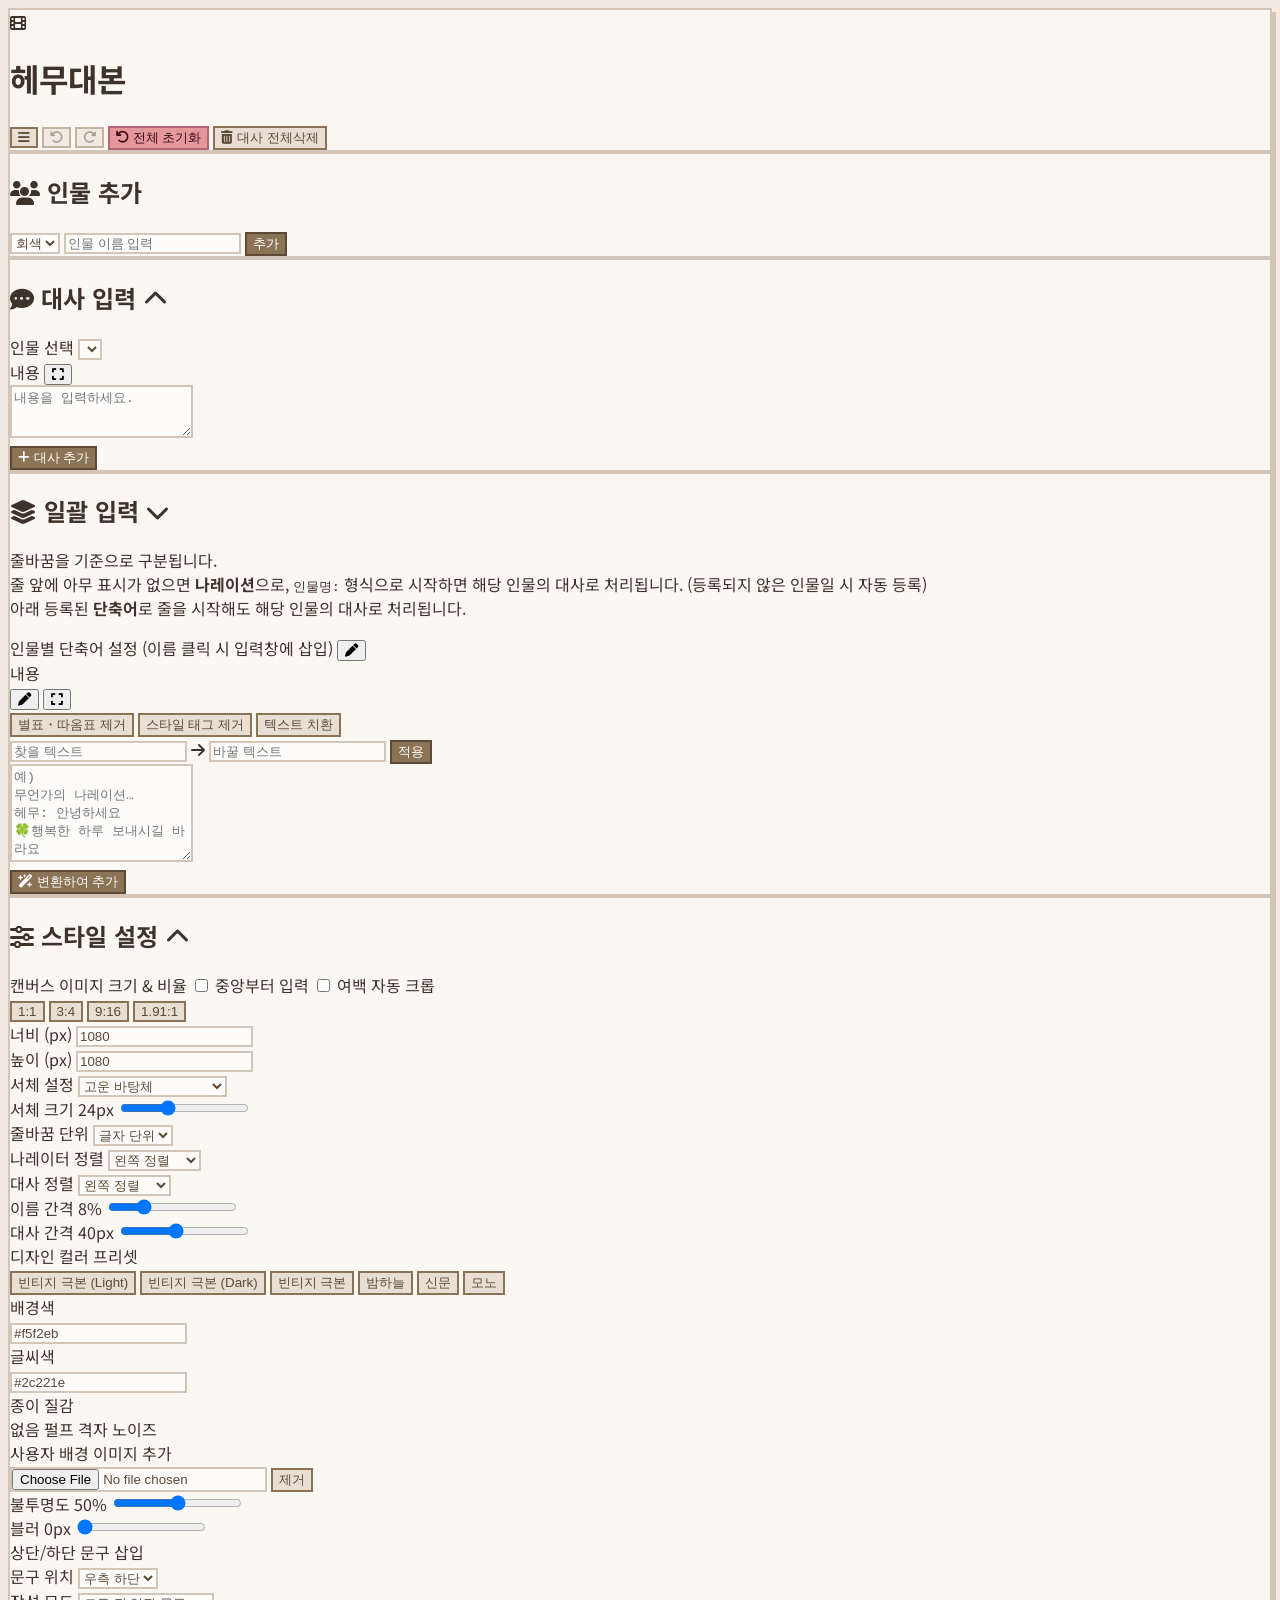
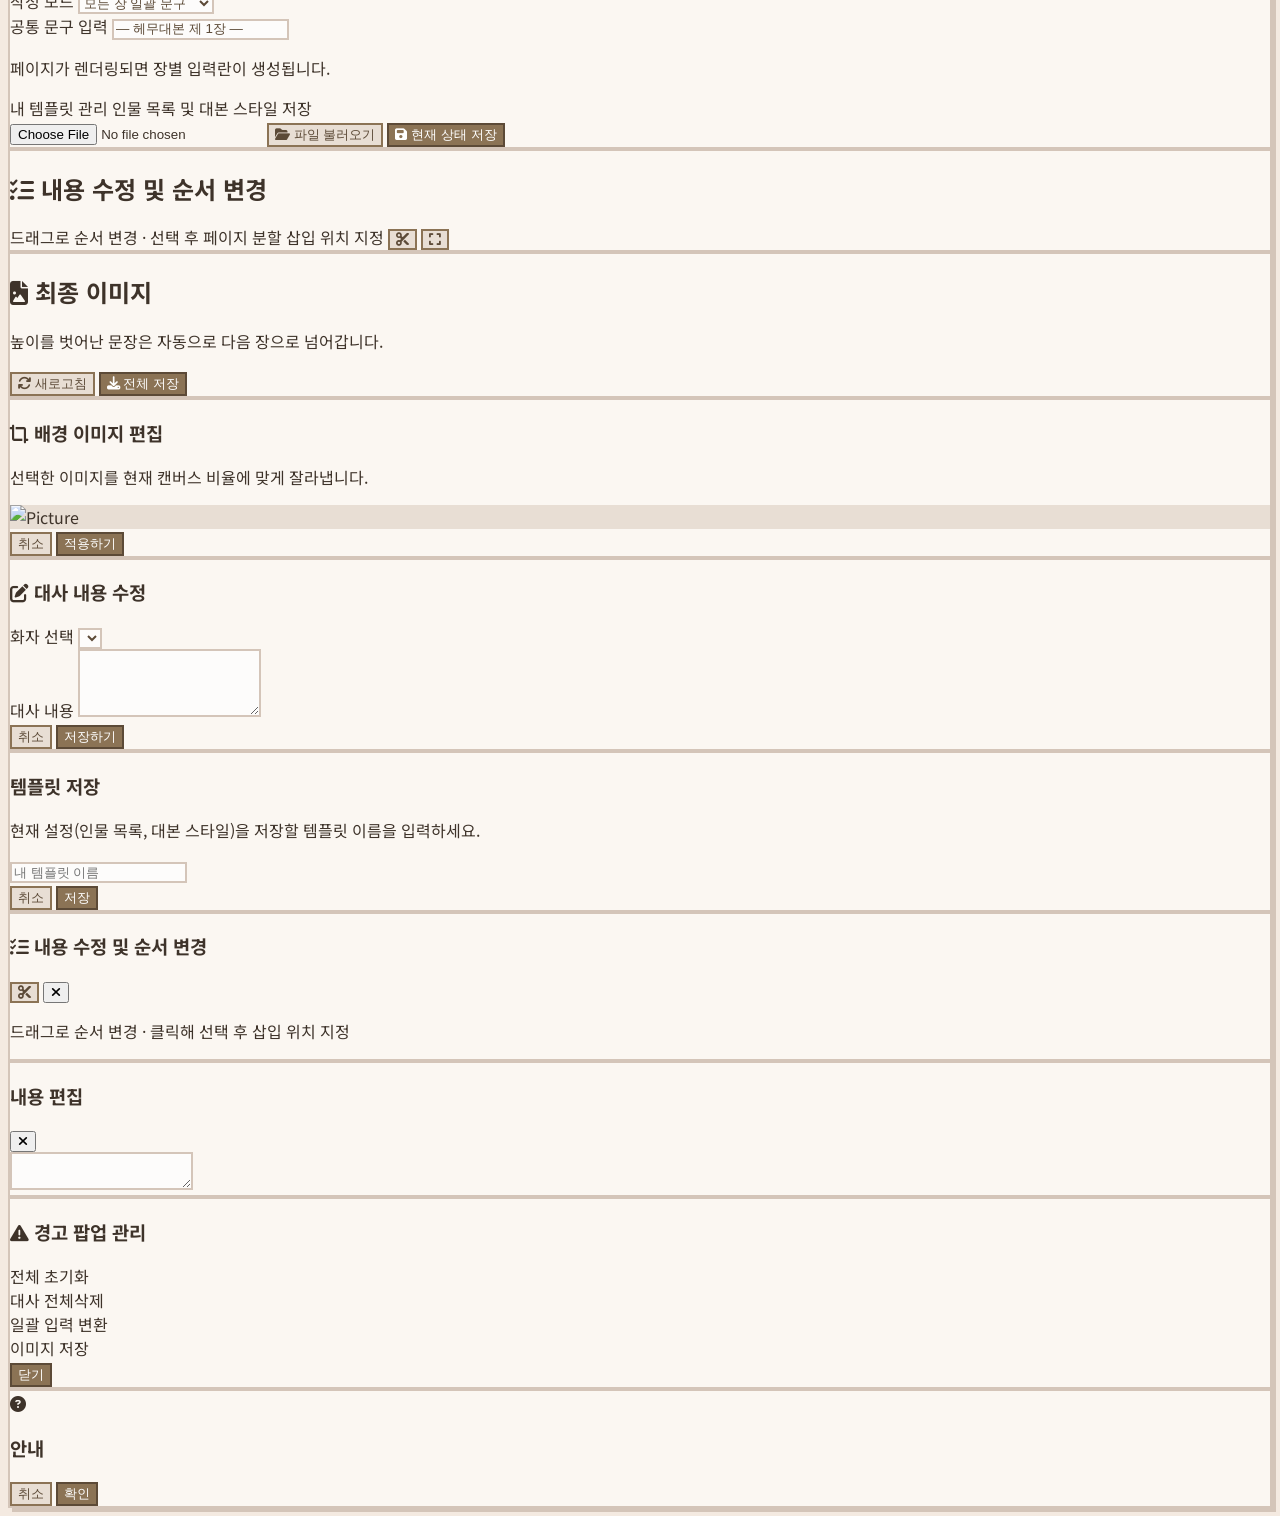
==== index.html @ 77324fba "Update index.html" ====
<!DOCTYPE html>
<html lang="ko">
<head>
  <meta charset="UTF-8">
  <meta name="viewport" content="width=device-width, initial-scale=1.0">
  <title>헤무대본</title>
  <!-- Tailwind CSS -->
  <script src="https://cdn.tailwindcss.com"></script>
  <!-- FontAwesome for Icons -->
  <link rel="stylesheet" href="https://cdnjs.cloudflare.com/ajax/libs/font-awesome/6.4.0/css/all.min.css">
  <!-- Google Fonts & Custom Fonts -->
  <link rel="preconnect" href="https://fonts.googleapis.com">
  <link rel="preconnect" href="https://fonts.gstatic.com" crossorigin>
  <link href="https://fonts.googleapis.com/css2?family=Gowun+Batang:wght@400;700&family=Noto+Sans+KR:wght@300;400;500;700&family=Nanum+Myeongjo:wght@400;700;800&display=swap" rel="stylesheet">
  <!-- Pickr CSS -->
  <link rel="stylesheet" href="https://cdn.jsdelivr.net/npm/@simonwep/pickr/dist/themes/classic.min.css"/>
  <!-- Cropper.js CSS -->
  <link rel="stylesheet" href="https://cdnjs.cloudflare.com/ajax/libs/cropperjs/1.5.13/cropper.min.css" />
  
  <link rel="stylesheet" href="style.css">
</head>
<body class="p-4 md:p-8 min-h-screen flex flex-col justify-between">

  <!-- Header -->
  <header class="max-w-7xl mx-auto w-full mb-6">
    <div class="retro-panel p-4 flex flex-col sm:flex-row justify-between items-center gap-4 rounded-lg">
      <div class="flex items-center gap-3">
        <i class="fa-solid fa-film text-3xl text-[#8b7355]"></i>
        <div>
          <h1 class="text-xl md:text-2xl font-bold tracking-tight font-serif text-[#5c4a37]">헤무대본</h1>
        </div>
      </div>
      <div class="flex gap-1.5 flex-wrap justify-end items-center">
        <!-- Warning Popups Management -->
        <button onclick="openWarningsModal()" class="retro-btn text-[11px] px-2 py-1 rounded font-semibold flex items-center gap-1" title="경고 팝업 관리">
          <i class="fa-solid fa-bars"></i>
        </button>

        <!-- Undo/Redo Buttons -->
        <button onclick="undo()" id="btn-undo" class="retro-btn text-[11px] px-2 py-1 rounded font-semibold flex items-center gap-1" title="실행 취소">
          <i class="fa-solid fa-rotate-left"></i>
        </button>
        <button onclick="redo()" id="btn-redo" class="retro-btn text-[11px] px-2 py-1 rounded font-semibold flex items-center gap-1 mr-1" title="다시 실행">
          <i class="fa-solid fa-rotate-right"></i>
        </button>

        <button onclick="confirmReset()" class="retro-btn text-[11px] px-2 py-1 rounded font-semibold retro-btn-danger flex items-center gap-1">
          <i class="fa-solid fa-arrow-rotate-left"></i> 전체 초기화
        </button>
        <button onclick="confirmClearAll()" class="retro-btn text-[11px] px-2 py-1 rounded font-semibold bg-red-100 border-red-400 text-red-700 flex items-center gap-1">
          <i class="fa-solid fa-trash-can"></i> 대사 전체삭제
        </button>
      </div>
    </div>
  </header>

  <!-- Main Grid Area -->
  <main class="max-w-7xl mx-auto w-full grid grid-cols-1 lg:grid-cols-12 gap-6 flex-grow">
    
    <!-- Controls Sidebar (Left) -->
    <section class="lg:col-span-5 flex flex-col gap-6">
      
      <!-- Character List Management -->
      <div class="retro-panel p-5 rounded-lg flex flex-col gap-3">
        <div class="flex justify-between items-center border-b border-[#e8ded4] pb-2">
          <h2 class="font-bold text-base flex items-center gap-2"><i class="fa-solid fa-users text-[#8b7355]"></i> 인물 추가</h2>
        </div>
        
        <div class="flex gap-2">
          <select id="new-char-color" class="retro-input px-2 py-2 text-xs rounded w-24">
            <option value="빨강">빨강</option>
            <option value="주황">주황</option>
            <option value="노랑">노랑</option>
            <option value="초록">초록</option>
            <option value="하늘">하늘</option>
            <option value="파랑">파랑</option>
            <option value="보라">보라</option>
            <option value="분홍">분홍</option>
            <option value="하양">하양</option>
            <option value="회색" selected>회색</option>
            <option value="검정">검정</option>
          </select>
          <input type="text" id="new-char-name" placeholder="인물 이름 입력" class="retro-input px-3 py-2 text-sm rounded w-full">
          <button onclick="addCharacter()" class="retro-btn px-4 py-2 text-sm rounded font-semibold retro-btn-accent whitespace-nowrap">추가</button>
        </div>

        <div class="flex flex-wrap gap-2 max-h-32 overflow-y-auto p-1" id="character-tags-container">
          <!-- Dynamically filled -->
        </div>
      </div>

      <!-- Add Dialog Input (Toggleable) -->
      <div class="retro-panel p-5 rounded-lg flex flex-col gap-2">

        <h2 class="font-bold text-base flex justify-between items-center w-full cursor-pointer select-none" onclick="toggleDialogInputPanel()">
          <span class="flex items-center gap-2"><i class="fa-solid fa-comment-dots text-[#8b7355]"></i> 대사 입력</span>
          <i id="dialog-input-panel-icon" class="fa-solid fa-chevron-down text-gray-500 text-sm transition-transform panel-open"></i>
        </h2>

        <!-- Accordion Content -->
        <div id="dialog-input-panel-content" class="flex flex-col gap-3 mt-1 pt-2 border-t border-[#e8ded4]">
          <div>
            <label class="block text-xs font-semibold text-gray-600 mb-1">인물 선택</label>
            <select id="char-select" class="retro-input px-3 py-2 text-sm rounded w-full">
              <!-- Dynamic character options -->
            </select>
          </div>

          <div>
            <div class="flex items-center justify-between mb-1">
              <label class="block text-xs font-semibold text-gray-600">내용</label>
              <button type="button" onclick="openExpandTextarea('dialog-text','대사 내용 편집')" class="text-gray-400 hover:text-[#8b7355] transition-colors px-1" title="크게 보기">
                <i class="fa-solid fa-expand"></i>
              </button>
            </div>
            <textarea id="dialog-text" rows="3" placeholder="내용을 입력하세요." class="retro-input px-3 py-2 text-sm rounded w-full resize-none"></textarea>
          </div>

          <button onclick="addDialog()" class="retro-btn px-4 py-2 text-sm rounded font-bold retro-btn-accent flex items-center justify-center gap-2">
            <i class="fa-solid fa-plus"></i> 대사 추가
          </button>
        </div>
      </div>

      <!-- Batch Dialog Input (Toggleable) -->
      <div class="retro-panel p-5 rounded-lg flex flex-col gap-2">

        <h2 class="font-bold text-base flex justify-between items-center w-full cursor-pointer select-none" onclick="toggleBatchPanel()">
          <span class="flex items-center gap-2"><i class="fa-solid fa-layer-group text-[#8b7355]"></i> 일괄 입력</span>
          <i id="batch-panel-icon" class="fa-solid fa-chevron-down text-gray-500 text-sm transition-transform"></i>
        </h2>

        <!-- Accordion Content -->
        <div id="batch-panel-content" class="hidden flex-col gap-3 mt-1 pt-2 border-t border-[#e8ded4]">
          <p class="text-[11px] text-gray-500 leading-relaxed">
            줄바꿈을 기준으로 구분됩니다.<br>줄 앞에 아무 표시가 없으면 <b>나레이션</b>으로, <code class="bg-[#e8ded4] px-1 rounded">인물명:</code> 형식으로 시작하면 해당 인물의 대사로 처리됩니다. (등록되지 않은 인물일 시 자동 등록)<br>아래 등록된 <b>단축어</b>로 줄을 시작해도 해당 인물의 대사로 처리됩니다.
          </p>

          <!-- Shortcut Management -->
          <div id="shortcut-section-wrapper">
            <div class="flex items-center justify-between gap-2 mb-1">
              <label class="block text-xs font-semibold text-gray-600">인물별 단축어 설정 <span class="font-normal text-gray-400">(이름 클릭 시 입력창에 삽입)</span></label>
              <button type="button" onclick="toggleBatchEditTools()" id="shortcut-section-pen-btn" class="hidden text-gray-400 hover:text-[#8b7355] transition-colors px-1 shrink-0" title="텍스트 정리 도구">
                <i class="fa-solid fa-pen"></i>
              </button>
            </div>
            <div id="shortcut-list-container" class="flex flex-col gap-1.5 max-h-32 overflow-y-auto p-1.5 bg-[#fdfcfb] border border-[#d4c5b9] rounded">
              <!-- Dynamically filled -->
            </div>
          </div>

          <div>
            <div class="flex items-center justify-between mb-1">
              <label class="block text-xs font-semibold text-gray-600">내용</label>
              <div class="flex items-center gap-1">
                <button type="button" onclick="toggleBatchEditTools()" id="batch-edit-tools-toggle" class="text-gray-400 hover:text-[#8b7355] transition-colors px-1" title="텍스트 정리 도구">
                  <i class="fa-solid fa-pen"></i>
                </button>
                <button type="button" onclick="openExpandTextarea('batch-input-text','일괄 입력 내용 편집')" class="text-gray-400 hover:text-[#8b7355] transition-colors px-1" title="크게 보기">
                  <i class="fa-solid fa-expand"></i>
                </button>
              </div>
            </div>

            <div id="batch-edit-tools" class="hidden flex-col gap-1.5 mb-2 p-2 bg-[#fdfcfb] border border-[#d4c5b9] rounded">
              <div class="flex flex-wrap gap-1.5">
                <button type="button" onclick="batchStripMarkers()" class="retro-btn text-[10px] px-2 py-1 rounded">별표・따옴표 제거</button>
                <button type="button" onclick="batchStripHtmlTags()" class="retro-btn text-[10px] px-2 py-1 rounded">스타일 태그 제거</button>
                <button type="button" onclick="toggleBatchReplaceFields()" class="retro-btn text-[10px] px-2 py-1 rounded">텍스트 치환</button>
              </div>
              <div id="batch-replace-fields" class="hidden flex-wrap gap-1.5 items-center">
                <input type="text" id="batch-replace-find" placeholder="찾을 텍스트" class="retro-input px-2 py-1 text-[11px] rounded flex-1 min-w-[80px]">
                <i class="fa-solid fa-arrow-right text-gray-400 text-[10px]"></i>
                <input type="text" id="batch-replace-with" placeholder="바꿀 텍스트" class="retro-input px-2 py-1 text-[11px] rounded flex-1 min-w-[80px]">
                <button type="button" onclick="applyBatchReplace()" class="retro-btn text-[10px] px-2 py-1 rounded retro-btn-accent">적용</button>
              </div>
            </div>

            <textarea id="batch-input-text" rows="6" placeholder="예)&#10;무언가의 나레이션…&#10;헤무: 안녕하세요&#10;🍀행복한 하루 보내시길 바라요" class="retro-input px-3 py-2 text-sm rounded w-full resize-none"></textarea>
          </div>

          <button onclick="processBatchInput()" class="retro-btn px-4 py-2 text-sm rounded font-bold retro-btn-accent flex items-center justify-center gap-2">
            <i class="fa-solid fa-wand-magic-sparkles"></i> 변환하여 추가
          </button>
        </div>
      </div>

      <!-- Text/Font Settings (Accordion) -->
      <div class="retro-panel p-5 rounded-lg flex flex-col gap-2">
        
        <h2 class="font-bold text-base flex justify-between items-center w-full cursor-pointer select-none" onclick="toggleStylePanel()">
          <span class="flex items-center gap-2"><i class="fa-solid fa-sliders text-[#8b7355]"></i> 스타일 설정</span>
          <i id="style-panel-icon" class="fa-solid fa-chevron-down text-gray-500 text-sm transition-transform panel-open"></i>
        </h2>
        
        <!-- Accordion Content -->
        <div id="style-panel-content" class="flex flex-col gap-4 mt-1 pt-2 border-t border-[#e8ded4]">
          <!-- Canvas Dimensions & Ratio Presets -->
          <div>
            <label class="block text-xs font-semibold text-gray-600 mb-1.5 flex justify-between items-center flex-wrap gap-y-1.5">
              <span>캔버스 이미지 크기 & 비율</span>
              <span class="flex items-center gap-3">
                <label class="flex items-center gap-1 cursor-pointer" title="여백 자동 크롭과 함께 사용할 수 없어요">
                  <input type="checkbox" id="center-mode-toggle" onchange="handleCenterModeToggle()" class="accent-[#8b7355]">
                  <span class="text-[10px] font-bold text-[#8b7355]">중앙부터 입력</span>
                </label>
                <label class="flex items-center gap-1 cursor-pointer" title="중앙부터 입력과 함께 사용할 수 없어요">
                  <input type="checkbox" id="auto-crop-toggle" onchange="handleAutoCropToggle()" class="accent-[#8b7355]">
                  <span class="text-[10px] font-bold text-[#8b7355]">여백 자동 크롭</span>
                </label>
              </span>
            </label>
            <div class="grid grid-cols-4 gap-1.5 mb-2">
              <button onclick="setPresetRatio(1080, 1080)" class="retro-btn text-[10px] py-1 rounded">1:1</button>
              <button onclick="setPresetRatio(1080, 1440)" class="retro-btn text-[10px] py-1 rounded">3:4</button>
              <button onclick="setPresetRatio(1080, 1920)" class="retro-btn text-[10px] py-1 rounded">9:16</button>
              <button onclick="setPresetRatio(1200, 630)" class="retro-btn text-[10px] py-1 rounded">1.91:1</button>
            </div>
            <div class="grid grid-cols-2 gap-2">
              <div>
                <span class="text-[10px] text-gray-500">너비 (px)</span>
                <input type="number" id="canvas-width" value="1080" step="10" oninput="updateConfigState(); renderCanvas();" onchange="commitHistory();" class="retro-input px-2 py-1 text-xs rounded w-full">
              </div>
              <div>
                <span class="text-[10px] text-gray-500">높이 (px)</span>
                <input type="number" id="canvas-height" value="1080" step="10" oninput="updateConfigState(); renderCanvas();" onchange="commitHistory();" class="retro-input px-2 py-1 text-xs rounded w-full">
              </div>
            </div>
          </div>

          <!-- Fonts & Text Styles -->
          <div class="grid grid-cols-2 gap-3 border-t border-[#e8ded4] pt-3">
            <div>
              <label class="block text-xs font-semibold text-gray-600 mb-1">서체 설정</label>
              <select id="font-family" onchange="updateConfigState(); commitHistory(); renderCanvas();" class="retro-input px-2 py-1.5 text-xs rounded w-full">
                <option value="'Gowun Batang', serif">고운 바탕체</option>
                <option value="'Nanum Myeongjo', serif">나눔 명조체</option>
                <option value="'Noto Sans KR', sans-serif">고딕 본문체</option>
                <option value="'ChosunIlboMyungjo', serif">조선일보 명조</option>
                <option value="'MaruBuri', serif">마루 부리</option>
                <option value="'Paperozi', sans-serif">페이퍼로지</option>
                <option value="'Pretendard', sans-serif">프리텐다드</option>
                <option value="'Cafe24Surround', sans-serif">카페24 써라운드체</option>
                <option value="'NanumGothic', sans-serif">나눔고딕</option>
                <option value="'AliceDigitalLearning', sans-serif">엘리스 디지털 배움체</option>
              </select>
            </div>
            <div>
              <label class="block text-xs font-semibold text-gray-600 mb-1 flex justify-between"><span>서체 크기</span> <span id="font-size-val">24px</span></label>
              <input type="range" id="font-size" min="14" max="42" value="24" oninput="document.getElementById('font-size-val').innerText = this.value + 'px'; updateConfigState(); renderCanvas();" onchange="commitHistory();" class="w-full accent-[#8b7355] mt-1">
            </div>
          </div>

          <!-- Wrap Mode & Text Alignment -->
          <div class="grid grid-cols-2 gap-3">
            <div>
              <label class="block text-xs font-semibold text-gray-600 mb-1">줄바꿈 단위</label>
              <select id="wrap-mode" onchange="updateConfigState(); commitHistory(); renderCanvas();" class="retro-input px-2 py-1.5 text-xs rounded w-full">
                <option value="char">글자 단위</option>
                <option value="word">단어 단위</option>
              </select>
            </div>
            <div></div>
          </div>
          <div class="grid grid-cols-2 gap-3">
            <div>
              <label class="block text-xs font-semibold text-gray-600 mb-1">나레이터 정렬</label>
              <select id="narrator-align" onchange="updateConfigState(); commitHistory(); renderCanvas();" class="retro-input px-2 py-1.5 text-xs rounded w-full">
                <option value="left">왼쪽 정렬</option>
                <option value="center">가운데 정렬</option>
                <option value="right">오른쪽 정렬</option>
                <option value="justify">양끝 정렬</option>
              </select>
            </div>
            <div>
              <label class="block text-xs font-semibold text-gray-600 mb-1">대사 정렬</label>
              <select id="character-align" onchange="updateConfigState(); commitHistory(); renderCanvas();" class="retro-input px-2 py-1.5 text-xs rounded w-full">
                <option value="left">왼쪽 정렬</option>
                <option value="center">가운데 정렬</option>
                <option value="right">오른쪽 정렬</option>
                <option value="justify">양끝 정렬</option>
              </select>
            </div>
          </div>

          <!-- Alignment / Spacers -->
          <div class="grid grid-cols-2 gap-3">
            <div>
              <label class="block text-xs font-semibold text-gray-600 mb-1 flex justify-between"><span>이름 간격</span> <span id="name-width-val">8%</span></label>
              <input type="range" id="name-width-ratio" min="4" max="20" value="8" oninput="document.getElementById('name-width-val').innerText = this.value + '%'; updateConfigState(); renderCanvas();" onchange="commitHistory();" class="w-full accent-[#8b7355] mt-1">
            </div>
            <div>
              <label class="block text-xs font-semibold text-gray-600 mb-1 flex justify-between"><span>대사 간격</span> <span id="line-spacing-val">40px</span></label>
              <input type="range" id="line-spacing" min="10" max="80" value="40" oninput="document.getElementById('line-spacing-val').innerText = this.value + 'px'; updateConfigState(); renderCanvas();" onchange="commitHistory();" class="w-full accent-[#8b7355] mt-1">
            </div>
          </div>

          <!-- Pickr Colors & Preset Templates -->
          <div class="border-t border-[#e8ded4] pt-3">
            <label class="block text-xs font-semibold text-gray-600 mb-1">디자인 컬러 프리셋</label>
            <div class="grid grid-cols-3 gap-1.5 mb-3">
              <button onclick="applyColorTemplate('#f5f2eb', '#2c221e')" class="retro-btn text-[10px] py-1 rounded">빈티지 극본 (Light)</button>
              <button onclick="applyColorTemplate('#2b2622', '#e9dfd3')" class="retro-btn text-[10px] py-1 rounded">빈티지 극본 (Dark)</button>
              <button onclick="applyColorTemplate('#eae2d5', '#5a463c')" class="retro-btn text-[10px] py-1 rounded">빈티지 극본</button>
              <button onclick="applyColorTemplate('#1a202c', '#e2e8f0')" class="retro-btn text-[10px] py-1 rounded">밤하늘</button>
              <button onclick="applyColorTemplate('#e0e0e0', '#333333')" class="retro-btn text-[10px] py-1 rounded">신문</button>
              <button onclick="applyColorTemplate('#ffffff', '#111111')" class="retro-btn text-[10px] py-1 rounded">모노</button>
            </div>
            
            <div class="grid grid-cols-2 gap-3 bg-[#fdfcfb] p-3 rounded border border-[#d4c5b9]">
              <div>
                <label class="block text-[10px] text-gray-500 mb-1">배경색</label>
                <div class="flex items-center gap-2">
                  <div id="bg-pickr"></div>
                  <input type="text" id="bg-color-text" value="#f5f2eb" placeholder="#Hex" oninput="syncColorInput('bg', this.value)" class="retro-input w-20 text-xs px-1 py-1 rounded text-center uppercase">
                </div>
              </div>
              <div>
                <label class="block text-[10px] text-gray-500 mb-1">글씨색</label>
                <div class="flex items-center gap-2">
                  <div id="fg-pickr"></div>
                  <input type="text" id="fg-color-text" value="#2c221e" placeholder="#Hex" oninput="syncColorInput('fg', this.value)" class="retro-input w-20 text-xs px-1 py-1 rounded text-center uppercase">
                </div>
              </div>
            </div>
          </div>

          <!-- Paper Texture Options -->
          <div>
            <label class="block text-xs font-semibold text-gray-600 mb-2">종이 질감</label>
            <div class="grid grid-cols-4 gap-1.5 text-center">
              <label class="cursor-pointer border-2 rounded p-1.5 flex flex-col items-center gap-1 bg-white hover:bg-gray-50" id="tex-lbl-none">
                <input type="radio" name="paper-texture" value="none" checked onchange="updateConfigState(); commitHistory(); renderCanvas();" class="sr-only">
                <span class="text-xs">없음</span>
              </label>
              <label class="cursor-pointer border-2 rounded p-1.5 flex flex-col items-center gap-1 bg-white hover:bg-gray-50" id="tex-lbl-pulp">
                <input type="radio" name="paper-texture" value="pulp" onchange="updateConfigState(); commitHistory(); renderCanvas();" class="sr-only">
                <span class="text-xs">펄프</span>
              </label>
              <label class="cursor-pointer border-2 rounded p-1.5 flex flex-col items-center gap-1 bg-white hover:bg-gray-50" id="tex-lbl-grid">
                <input type="radio" name="paper-texture" value="grid" onchange="updateConfigState(); commitHistory(); renderCanvas();" class="sr-only">
                <span class="text-xs">격자</span>
              </label>
              <label class="cursor-pointer border-2 rounded p-1.5 flex flex-col items-center gap-1 bg-white hover:bg-gray-50" id="tex-lbl-noise">
                <input type="radio" name="paper-texture" value="noise" onchange="updateConfigState(); commitHistory(); renderCanvas();" class="sr-only">
                <span class="text-xs">노이즈</span>
              </label>
            </div>
          </div>

          <!-- Custom Background Image Options -->
          <div class="border-t border-[#e8ded4] pt-3">
            <label class="block text-xs font-bold text-gray-600 mb-1">사용자 배경 이미지 추가</label>
            <div class="flex flex-col gap-2">
              <div class="flex gap-2 items-center">
                <input type="file" id="bg-image-upload" accept="image/*" onchange="handleImageUpload(event)" class="retro-input px-2 py-1 text-[11px] rounded w-full">
                <button onclick="clearBgImage()" class="retro-btn px-2 py-1 text-[11px] rounded text-red-600 whitespace-nowrap hidden" id="btn-clear-bg">제거</button>
              </div>
              <div>
                <label class="block text-[10px] text-gray-500 mb-1 flex justify-between"><span>불투명도</span> <span id="bg-opacity-val">50%</span></label>
                <input type="range" id="bg-opacity" min="0" max="100" value="50" oninput="document.getElementById('bg-opacity-val').innerText = this.value + '%'; updateConfigState(); renderCanvas();" onchange="commitHistory();" class="w-full accent-[#8b7355]">
              </div>
              <div>
                <label class="block text-[10px] text-gray-500 mb-1 flex justify-between"><span>블러</span> <span id="bg-blur-val">0px</span></label>
                <input type="range" id="bg-blur" min="0" max="100" value="0" oninput="document.getElementById('bg-blur-val').innerText = this.value + 'px'; updateConfigState(); renderCanvas();" onchange="commitHistory();" class="w-full accent-[#8b7355]">
              </div>
            </div>
          </div>

          <!-- Page Text Options -->
          <div class="border-t border-[#e8ded4] pt-3">
            <div class="flex justify-between items-center mb-2">
              <label class="text-xs font-bold text-gray-600">상단/하단 문구 삽입</label>
              <label class="relative inline-flex items-center cursor-pointer">
                <input type="checkbox" id="page-footer-toggle" onchange="updateConfigState(); commitHistory(); renderCanvas();" class="sr-only peer">
                <div class="w-9 h-5 bg-gray-300 peer-focus:outline-none rounded-full peer peer-checked:after:translate-x-full peer-checked:after:border-white after:content-[''] after:absolute after:top-[2px] after:left-[2px] after:bg-white after:border-gray-300 after:border after:rounded-full after:h-4 after:w-4 after:transition-all peer-checked:bg-[#8b7355]"></div>
              </label>
            </div>

            <div id="footer-details-area" class="flex flex-col gap-2">
              <div class="grid grid-cols-2 gap-2">
                <div>
                  <span class="text-[10px] text-gray-500">문구 위치</span>
                  <select id="footer-position" onchange="updateConfigState(); commitHistory(); renderCanvas();" class="retro-input px-2 py-1 text-xs rounded w-full">
                    <option value="bottom-left">좌측 하단</option>
                    <option value="bottom-center">중앙 하단</option>
                    <option value="bottom-right" selected>우측 하단</option>
                    <option value="top-left">좌측 상단</option>
                    <option value="top-center">중앙 상단</option>
                    <option value="top-right">우측 상단</option>
                  </select>
                </div>
                <div>
                  <span class="text-[10px] text-gray-500">작성 모드</span>
                  <select id="footer-mode" onchange="toggleFooterMode(); updateConfigState(); commitHistory(); renderCanvas();" class="retro-input px-2 py-1 text-xs rounded w-full">
                    <option value="unified">모든 장 일괄 문구</option>
                    <option value="split">페이지별 직접 문구</option>
                  </select>
                </div>
              </div>

              <div id="footer-unified-input-wrapper">
                <span class="text-[10px] text-gray-500">공통 문구 입력</span>
                <input type="text" id="footer-unified-text" value="— 헤무대본 제 1장 —" oninput="updateConfigState(); renderCanvas(true);" onchange="commitHistory();" class="retro-input px-2 py-1 text-xs rounded w-full">
              </div>

              <div id="footer-split-input-wrapper" class="hidden flex-col gap-2 p-2 bg-[#fdfcfb] border border-[#d4c5b9] rounded max-h-40 overflow-y-auto">
                <p class="text-[10px] text-gray-400 text-center">페이지가 렌더링되면 장별 입력란이 생성됩니다.</p>
              </div>
            </div>
          </div>

          <!-- Custom User Templates -->
          <div class="border-t border-[#e8ded4] pt-3 mt-1">
            <div class="flex justify-between items-center mb-2 flex-wrap gap-y-2">
              <div>
                <label class="text-xs font-bold text-gray-600 block">내 템플릿 관리</label>
                <span class="text-[10px] text-gray-500">인물 목록 및 대본 스타일 저장</span>
              </div>
              <div class="flex gap-1.5">
                <input type="file" id="template-file-input" accept=".json,application/json" onchange="handleTemplateFileImport(event)" class="hidden">
                <button onclick="document.getElementById('template-file-input').click()" class="retro-btn text-xs font-bold px-3 py-1.5 rounded shadow-sm" title="파일에서 템플릿 불러오기">
                  <i class="fa-solid fa-folder-open mr-1"></i> 파일 불러오기
                </button>
                <button onclick="openTemplateModal()" class="retro-btn text-xs font-bold px-3 py-1.5 rounded retro-btn-accent shadow-sm">
                  <i class="fa-solid fa-floppy-disk mr-1"></i> 현재 상태 저장
                </button>
              </div>
            </div>
            <div id="user-templates-container" class="grid grid-cols-1 gap-2 max-h-40 overflow-y-auto bg-[#fdfcfb] p-2 border border-[#d4c5b9] rounded">
              <!-- Dynamically populated templates -->
            </div>
          </div>

        </div> <!-- End of Accordion Content -->
      </div>
    </section>

    <!-- Work Bench & Canvas Panel (Right) -->
    <section class="lg:col-span-7 flex flex-col gap-6">
      
      <!-- Dialogue List & Re-ordering/Editing -->
      <div class="retro-panel p-5 rounded-lg flex flex-col gap-3">
        <div class="flex justify-between items-center border-b border-[#e8ded4] pb-2 flex-wrap gap-y-1.5">
          <h2 class="font-bold text-base flex items-center gap-2">
            <i class="fa-solid fa-list-check text-[#8b7355]"></i> 내용 수정 및 순서 변경
          </h2>
          <div class="flex items-center gap-2">
            <span class="text-[10px] text-gray-500 hidden sm:inline">드래그로 순서 변경 · 선택 후 페이지 분할 삽입 위치 지정</span>
            <button onclick="addPageBreak()" class="retro-btn text-[10px] px-2 py-1 rounded flex items-center gap-1">
              <i class="fa-solid fa-scissors"></i>
            </button>
            <button onclick="openExpandListModal()" class="retro-btn text-[10px] px-2 py-1 rounded flex items-center gap-1" title="크게 보기">
              <i class="fa-solid fa-expand"></i>
            </button>
          </div>
        </div>

        <div class="max-h-64 overflow-y-auto border border-[#e8ded4] rounded p-2 bg-[#fdfcfb] flex flex-col gap-2" id="dialogue-list">
          <!-- Dynamically filled with dialogue blocks -->
        </div>
      </div>

      <!-- Realtime Multi-page Canvas Preview Area -->
      <div class="retro-panel p-5 rounded-lg flex flex-col gap-4">
        <div class="flex flex-col sm:flex-row justify-between items-start sm:items-center gap-2 border-b border-[#e8ded4] pb-2">
          <div>
            <h2 class="font-bold text-base flex items-center gap-2">
              <i class="fa-solid fa-file-image text-[#8b7355]"></i> 최종 이미지
            </h2>
            <p class="text-[11px] text-gray-500">높이를 벗어난 문장은 자동으로 다음 장으로 넘어갑니다.</p>
          </div>
          
          <div class="flex items-center gap-2 self-stretch sm:self-auto">
            <button onclick="renderCanvas();" class="retro-btn text-xs px-2.5 py-1.5 rounded bg-amber-50">
              <i class="fa-solid fa-arrows-rotate"></i> 새로고침
            </button>
            <button onclick="downloadAllPages()" class="retro-btn text-xs px-4 py-1.5 rounded font-bold retro-btn-accent flex-grow sm:flex-grow-0 flex items-center justify-center gap-1 shadow-sm">
              <i class="fa-solid fa-download"></i> 전체 저장
            </button>
          </div>
        </div>

        <!-- Canvas Container -->
        <div class="flex flex-col items-center gap-4 bg-[#e8ded4] p-4 rounded border-2 border-[#d4c5b9] max-h-[700px] overflow-y-auto" id="canvas-preview-container">
          <!-- Rendered canvas elements will go here -->
        </div>
      </div>

    </section>
  </main>

  <!-- Background Image Crop Modal -->
  <div id="crop-modal" class="fixed inset-0 bg-black/80 z-[60] flex items-center justify-center hidden p-4">
    <div class="retro-panel p-4 rounded-lg w-full max-w-2xl flex flex-col gap-4">
      <h3 class="font-bold text-lg text-[#5c4a37] border-b border-[#e8ded4] pb-2 flex items-center gap-2">
        <i class="fa-solid fa-crop-simple"></i> 배경 이미지 편집
      </h3>
      <p class="text-xs text-gray-500">선택한 이미지를 현재 캔버스 비율에 맞게 잘라냅니다.</p>
      
      <div class="img-container rounded overflow-hidden relative">
        <img id="crop-image" src="" alt="Picture">
      </div>
      
      <div class="flex justify-end gap-2 mt-2">
        <button onclick="closeCropModal()" class="retro-btn px-4 py-2 text-sm rounded">취소</button>
        <button onclick="applyCrop()" class="retro-btn px-6 py-2 text-sm rounded font-bold retro-btn-accent">적용하기</button>
      </div>
    </div>
  </div>

  <!-- Edit Dialog Modal -->
  <div id="edit-modal" class="fixed inset-0 bg-black/50 z-50 flex items-center justify-center hidden p-4">
    <div class="retro-panel p-6 rounded-lg w-full max-w-lg flex flex-col gap-4">
      <h3 class="font-bold text-lg text-[#5c4a37] border-b border-[#e8ded4] pb-2 flex items-center gap-2">
        <i class="fa-solid fa-pen-to-square"></i> 대사 내용 수정
      </h3>
      <div>
        <label class="block text-xs font-semibold text-gray-600 mb-1">화자 선택</label>
        <select id="modal-char-select" class="retro-input px-3 py-2 text-sm rounded w-full"></select>
      </div>
      <div>
        <label class="block text-xs font-semibold text-gray-600 mb-1">대사 내용</label>
        <textarea id="modal-dialog-text" rows="4" class="retro-input px-3 py-2 text-sm rounded w-full resize-none"></textarea>
      </div>
      <div class="flex justify-end gap-2">
        <button onclick="closeEditModal()" class="retro-btn px-4 py-2 text-sm rounded">취소</button>
        <button onclick="saveEditModal()" class="retro-btn px-4 py-2 text-sm rounded font-bold retro-btn-accent">저장하기</button>
      </div>
    </div>
  </div>

  <!-- Template Save/Edit Modal -->
  <div id="template-modal" class="fixed inset-0 bg-black/50 z-50 flex items-center justify-center hidden p-4">
    <div class="retro-panel p-6 rounded-lg w-full max-w-sm flex flex-col gap-4 text-center">
      <h3 class="font-bold text-lg text-[#5c4a37]" id="template-modal-title">템플릿 저장</h3>
      <p class="text-xs text-gray-500 text-left">현재 설정(인물 목록, 대본 스타일)을 저장할 템플릿 이름을 입력하세요.</p>
      <input type="text" id="template-name-input" class="retro-input px-3 py-2 text-sm rounded w-full" placeholder="내 템플릿 이름">
      <input type="hidden" id="template-edit-id">
      <div class="flex justify-end gap-2 mt-2">
        <button onclick="closeTemplateModal()" class="retro-btn px-4 py-2 text-sm rounded">취소</button>
        <button onclick="confirmSaveTemplate()" class="retro-btn px-6 py-2 text-sm rounded font-bold retro-btn-accent">저장</button>
      </div>
    </div>
  </div>

  <!-- Expand Dialogue List Modal (내용 수정 및 순서 변경, enlarged) -->
  <div id="expand-list-modal" class="fixed inset-0 bg-black/60 z-50 items-center justify-center hidden p-4">
    <div class="retro-panel p-5 rounded-lg w-full max-w-3xl h-[85vh] flex flex-col gap-3">
      <div class="flex justify-between items-center border-b border-[#e8ded4] pb-2 flex-wrap gap-y-1.5">
        <h3 class="font-bold text-lg text-[#5c4a37] flex items-center gap-2">
          <i class="fa-solid fa-list-check"></i> 내용 수정 및 순서 변경
        </h3>
        <div class="flex items-center gap-3">
          <button onclick="addPageBreak()" class="retro-btn text-[10px] px-2 py-1 rounded flex items-center gap-1">
            <i class="fa-solid fa-scissors"></i>
          </button>
          <button onclick="closeExpandListModal()" class="text-gray-400 hover:text-[#8b7355] text-2xl leading-none transition-colors" title="닫기">
            <i class="fa-solid fa-xmark"></i>
          </button>
        </div>
      </div>
      <p class="text-[10px] text-gray-500">드래그로 순서 변경 · 클릭해 선택 후 삽입 위치 지정</p>
      <div class="flex-grow overflow-y-auto border border-[#e8ded4] rounded p-2 bg-[#fdfcfb] flex flex-col gap-2" id="expand-list-body">
        <!-- Dynamically filled, mirrors #dialogue-list -->
      </div>
    </div>
  </div>

  <!-- Expand Textarea Modal (reused for 대사 입력 / 일괄 입력 content; auto-syncs live, no apply button needed) -->
  <div id="expand-textarea-modal" class="fixed inset-0 bg-black/60 z-50 items-center justify-center hidden p-4">
    <div class="retro-panel p-5 rounded-lg w-full max-w-2xl h-[80vh] flex flex-col gap-3">
      <div class="flex justify-between items-center border-b border-[#e8ded4] pb-2">
        <h3 class="font-bold text-lg text-[#5c4a37]" id="expand-textarea-title">내용 편집</h3>
        <button onclick="closeExpandTextareaModal()" class="text-gray-400 hover:text-[#8b7355] text-2xl leading-none transition-colors" title="닫기">
          <i class="fa-solid fa-xmark"></i>
        </button>
      </div>

      <!-- Batch-input-only extras: shortcut tags (click to insert) + text cleanup tools. -->
      <!-- These are the *actual* elements from the small 일괄 입력 panel, moved here while the modal is open. -->
      <div id="expand-textarea-batch-extras" class="hidden flex-col gap-2">
        <div id="expand-shortcut-slot"></div>
        <div id="expand-cleanup-slot"></div>
      </div>

      <textarea id="expand-textarea-body" oninput="syncExpandTextarea()" class="retro-input px-3 py-2 text-sm rounded w-full resize-none flex-grow"></textarea>
    </div>
  </div>

  <!-- Warning Popups Management Modal -->
  <div id="warnings-modal" class="fixed inset-0 bg-black/50 z-50 flex items-center justify-center hidden p-4">
    <div class="retro-panel p-6 rounded-lg w-full max-w-sm flex flex-col gap-4">
      <h3 class="font-bold text-lg text-[#5c4a37] border-b border-[#e8ded4] pb-2 flex items-center gap-2">
        <i class="fa-solid fa-triangle-exclamation"></i> 경고 팝업 관리
      </h3>

      <div class="flex flex-col gap-3">
        <label class="flex items-center justify-between gap-3 cursor-pointer">
          <span class="text-sm font-semibold text-[#5c4a37]">전체 초기화</span>
          <span class="relative inline-flex items-center">
            <input type="checkbox" id="warn-reset-toggle" checked onchange="handleWarningToggle('reset','warn-reset-toggle')" class="sr-only peer">
            <div class="w-9 h-5 bg-gray-300 rounded-full peer peer-checked:after:translate-x-full peer-checked:after:border-white after:content-[''] after:absolute after:top-[2px] after:left-[2px] after:bg-white after:border-gray-300 after:border after:rounded-full after:h-4 after:w-4 after:transition-all peer-checked:bg-[#8b7355]"></div>
          </span>
        </label>
        <label class="flex items-center justify-between gap-3 cursor-pointer">
          <span class="text-sm font-semibold text-[#5c4a37]">대사 전체삭제</span>
          <span class="relative inline-flex items-center">
            <input type="checkbox" id="warn-clearall-toggle" checked onchange="handleWarningToggle('clearAll','warn-clearall-toggle')" class="sr-only peer">
            <div class="w-9 h-5 bg-gray-300 rounded-full peer peer-checked:after:translate-x-full peer-checked:after:border-white after:content-[''] after:absolute after:top-[2px] after:left-[2px] after:bg-white after:border-gray-300 after:border after:rounded-full after:h-4 after:w-4 after:transition-all peer-checked:bg-[#8b7355]"></div>
          </span>
        </label>
        <label class="flex items-center justify-between gap-3 cursor-pointer">
          <span class="text-sm font-semibold text-[#5c4a37]">일괄 입력 변환</span>
          <span class="relative inline-flex items-center">
            <input type="checkbox" id="warn-batchinput-toggle" checked onchange="handleWarningToggle('batchInput','warn-batchinput-toggle')" class="sr-only peer">
            <div class="w-9 h-5 bg-gray-300 rounded-full peer peer-checked:after:translate-x-full peer-checked:after:border-white after:content-[''] after:absolute after:top-[2px] after:left-[2px] after:bg-white after:border-gray-300 after:border after:rounded-full after:h-4 after:w-4 after:transition-all peer-checked:bg-[#8b7355]"></div>
          </span>
        </label>
        <label class="flex items-center justify-between gap-3 cursor-pointer">
          <span class="text-sm font-semibold text-[#5c4a37]">이미지 저장</span>
          <span class="relative inline-flex items-center">
            <input type="checkbox" id="warn-imagesave-toggle" checked onchange="handleWarningToggle('imageSave','warn-imagesave-toggle')" class="sr-only peer">
            <div class="w-9 h-5 bg-gray-300 rounded-full peer peer-checked:after:translate-x-full peer-checked:after:border-white after:content-[''] after:absolute after:top-[2px] after:left-[2px] after:bg-white after:border-gray-300 after:border after:rounded-full after:h-4 after:w-4 after:transition-all peer-checked:bg-[#8b7355]"></div>
          </span>
        </label>
      </div>

      <div class="flex justify-end gap-2 mt-2">
        <button onclick="closeWarningsModal()" class="retro-btn px-6 py-2 text-sm rounded font-bold retro-btn-accent">닫기</button>
      </div>
    </div>
  </div>

  <!-- Custom Alert/Confirm Popup -->
  <div id="custom-alert" class="fixed inset-0 bg-black/50 z-[70] flex items-center justify-center hidden p-4">
    <div class="retro-panel p-6 rounded-lg w-full max-w-md flex flex-col gap-4 text-center">
      <div class="text-[#8b7355] text-4xl" id="alert-icon">
        <i class="fa-solid fa-circle-question"></i>
      </div>
      <h3 class="font-bold text-lg text-[#5c4a37]" id="alert-title">안내</h3>
      <p class="text-sm text-gray-600 leading-relaxed whitespace-pre-line" id="alert-message"></p>
      <div class="flex justify-center gap-2 mt-2">
        <button id="alert-cancel-btn" onclick="closeAlert()" class="retro-btn px-4 py-2 text-sm rounded hidden">취소</button>
        <button id="alert-confirm-btn" class="retro-btn px-6 py-2 text-sm rounded font-bold retro-btn-accent">확인</button>
      </div>
    </div>
  </div>


  <!-- Pickr Library -->
  <script src="https://cdn.jsdelivr.net/npm/@simonwep/pickr/dist/pickr.min.js"></script>
  <!-- Cropper.js Library -->
  <script src="https://cdnjs.cloudflare.com/ajax/libs/cropperjs/1.5.13/cropper.min.js"></script>

  <script src="script.js"></script>
</body>
</html>
---- style.css ----
@import url('https://fonts.googleapis.com/earlyaccess/nanumgothic.css');

    @font-face {
        font-family: 'ChosunIlboMyungjo';
        src: url('https://cdn.jsdelivr.net/gh/projectnoonnu/noonfonts_one@1.0/Chosunilbo_myungjo.woff') format('woff');
        font-weight: normal;
        font-display: swap;
    }
    @font-face {
        font-family: 'MaruBuri';
        src: url(https://hangeul.pstatic.net/hangeul_static/webfont/MaruBuri/MaruBuri-Light.woff2) format('woff2');
        font-weight: 300;
        font-display: swap;
    }
    @font-face {
        font-family: 'Paperozi';
        src: url('https://cdn.jsdelivr.net/gh/projectnoonnu/2408-3@1.0/Paperlogy-3Light.woff2') format('woff2');
        font-weight: 300;
        font-display: swap;
    }
    @font-face {
        font-family: 'Pretendard';
        src: url('https://cdn.jsdelivr.net/gh/projectnoonnu/pretendard@1.0/Pretendard-Medium.woff2') format('woff2');
        font-weight: 500;
        font-display: swap;
    }
    @font-face {
        font-family: 'Cafe24Surround';
        src: url('https://cdn.jsdelivr.net/gh/projectnoonnu/noonfonts_2105_2@1.0/Cafe24Ssurround.woff') format('woff');
        font-weight: normal;
        font-display: swap;
    }
    @font-face {
        font-family: 'AliceDigitalLearning';
        src: url('https://cdn.jsdelivr.net/gh/projectnoonnu/noonfonts_elice@1.0/EliceDigitalBaeum.woff2') format('woff2');
        font-weight: normal;
        font-display: swap;
    }

    body {
      font-family: 'Noto Sans KR', sans-serif;
      background-color: #f4eae1;
      color: #3e332a;
    }
    .retro-panel {
      background-color: #fbf7f2;
      border: 2px solid #d4c5b9;
      box-shadow: 4px 4px 0px #d4c5b9;
    }
    .retro-btn {
      background-color: #e8ded4;
      border: 2px solid #8b7355;
      color: #5c4a37;
      transition: all 0.1s ease;
    }
    .retro-btn:active:not(:disabled) {
      transform: translate(2px, 2px);
      box-shadow: none !important;
    }
    .retro-btn:disabled {
      opacity: 0.5;
      cursor: not-allowed;
    }
    .retro-btn-accent {
      background-color: #8b7355;
      border: 2px solid #5c4a37;
      color: #ffffff;
    }
    .retro-btn-danger {
      background-color: #e5989b;
      border: 2px solid #b56576;
      color: #3c0919;
    }
    .retro-input {
      background-color: #fdfcfb;
      border: 2px solid #d4c5b9;
      color: #5c4a37;
    }
    .retro-input:focus {
      outline: none;
      border-color: #8b7355;
    }
    /* Scrollbar */
    ::-webkit-scrollbar { width: 8px; height: 8px; }
    ::-webkit-scrollbar-track { background: #f4eae1; }
    ::-webkit-scrollbar-thumb { background: #d4c5b9; border-radius: 4px; }
    ::-webkit-scrollbar-thumb:hover { background: #8b7355; }
    
    /* Pickr custom adjustments */
    .pickr .pcr-button {
      border: 1px solid #d4c5b9;
      border-radius: 4px;
      width: 2rem;
      height: 2rem;
    }

    /* Accordion Toggle Icon transition */
    .panel-open { transform: rotate(180deg); }

    /* Cropper Container Limit */
    .img-container {
      max-height: 50vh;
      width: 100%;
      background-color: #e8ded4;
    }
    .img-container img {
      display: block;
      max-width: 100%;
    }
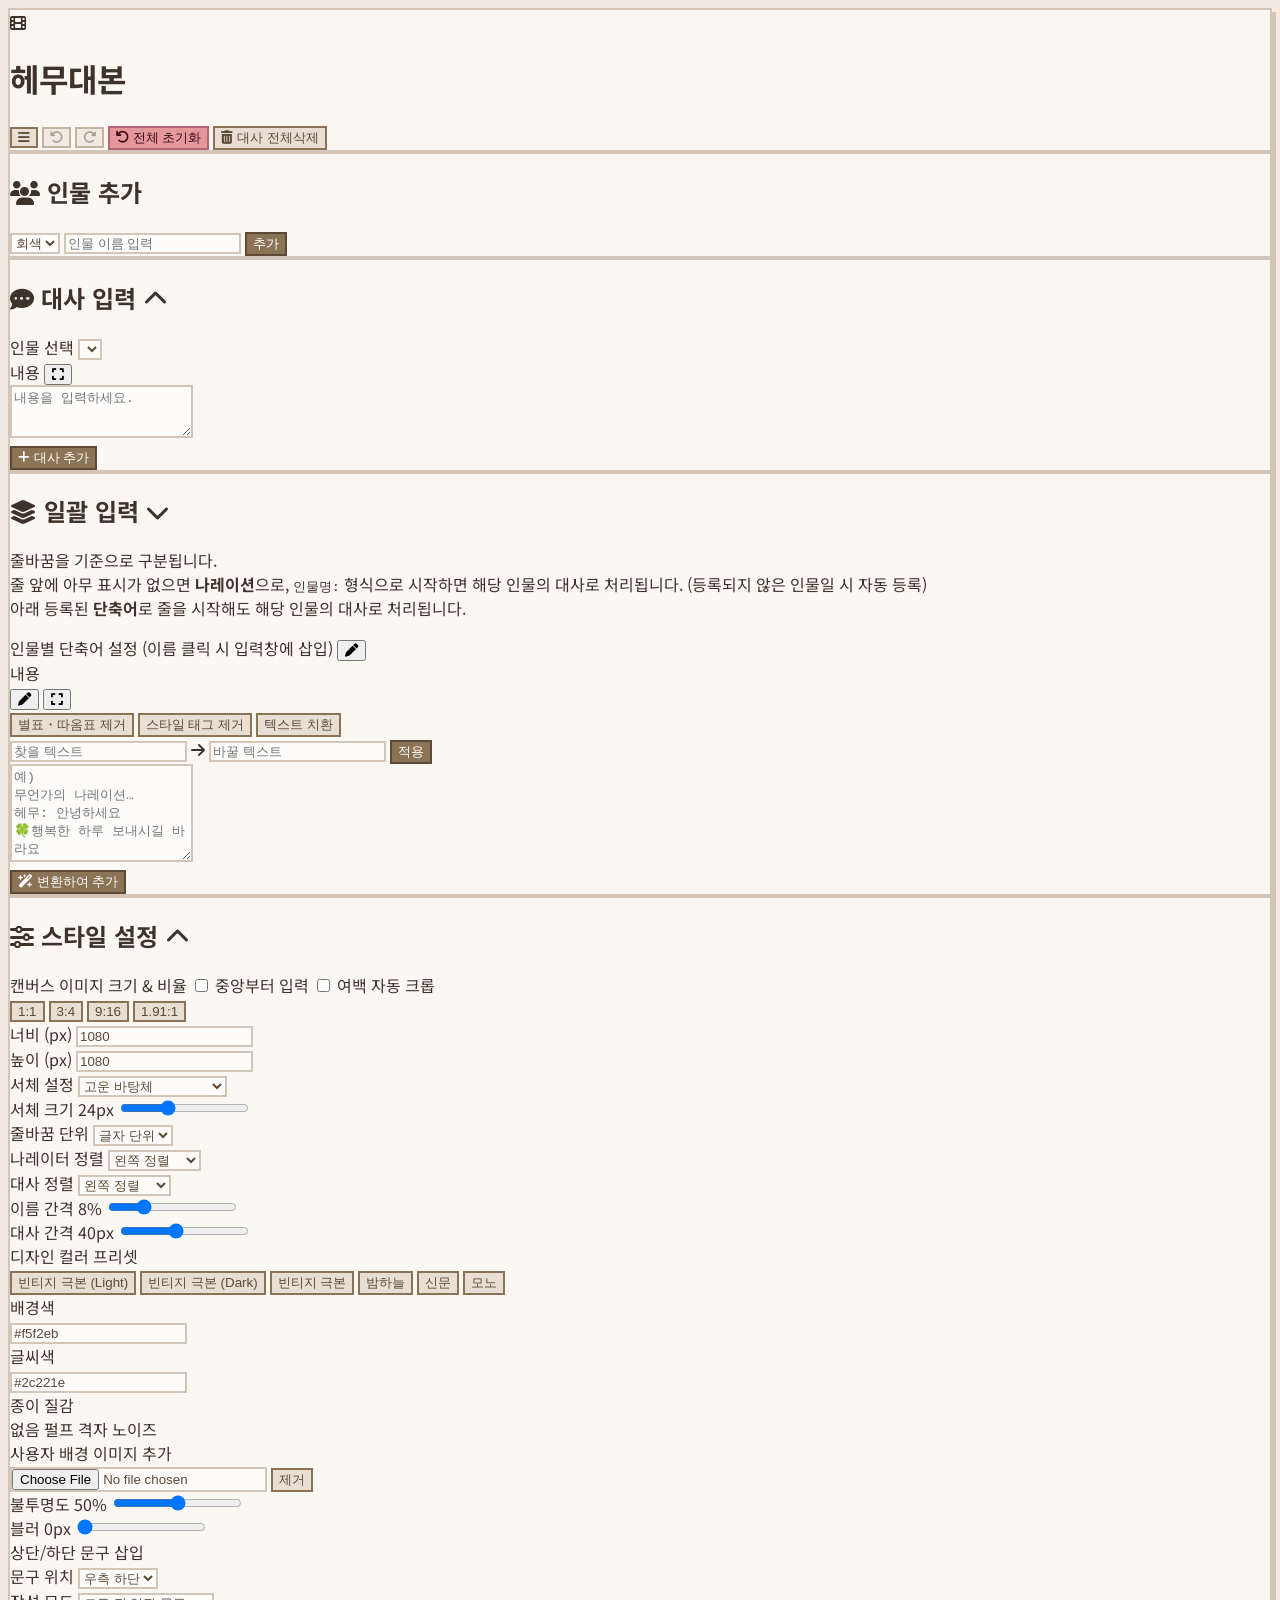
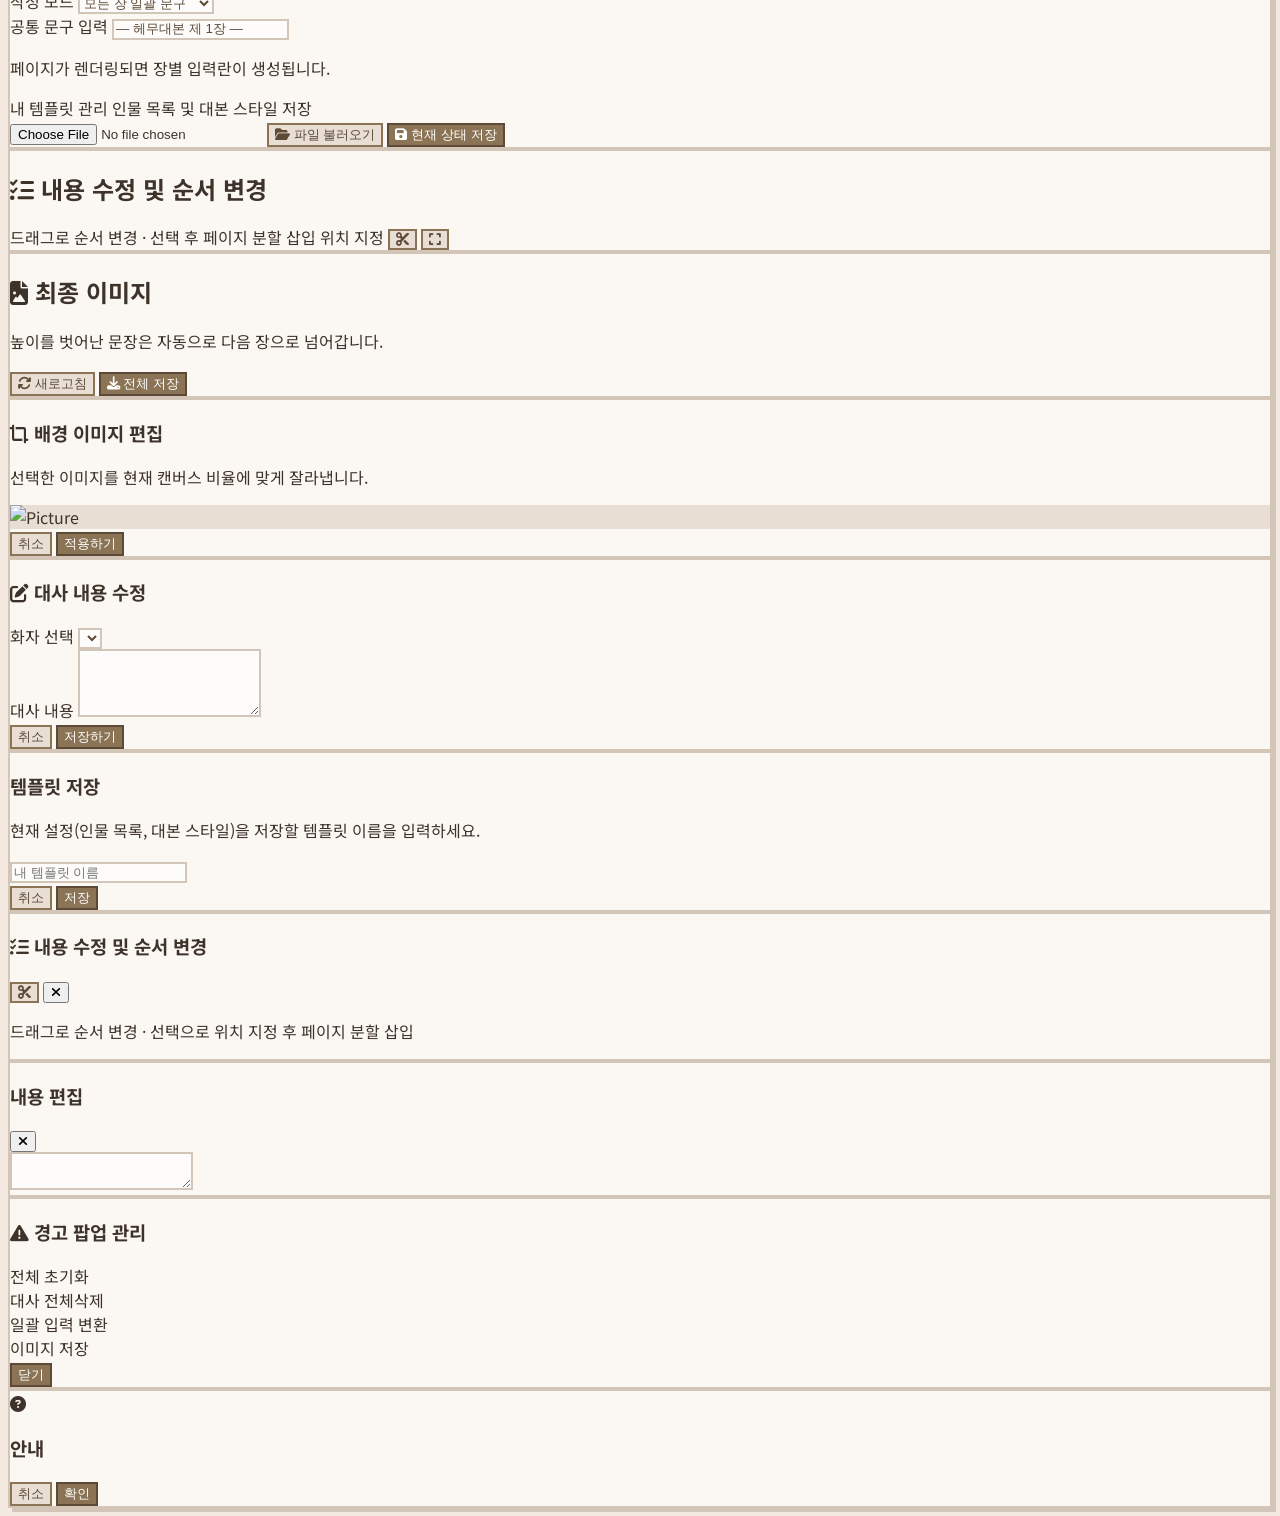
==== commit 0b34fe47: "Update index.html" ====
--- a/index.html
+++ b/index.html
@@ -560,7 +560,7 @@
           </button>
         </div>
       </div>
-      <p class="text-[10px] text-gray-500">드래그로 순서 변경 · 클릭해 선택 후 삽입 위치 지정</p>
+      <p class="text-[10px] text-gray-500">드래그로 순서 변경 · 선택으로 위치 지정 후 페이지 분할 삽입</p>
       <div class="flex-grow overflow-y-auto border border-[#e8ded4] rounded p-2 bg-[#fdfcfb] flex flex-col gap-2" id="expand-list-body">
         <!-- Dynamically filled, mirrors #dialogue-list -->
       </div>
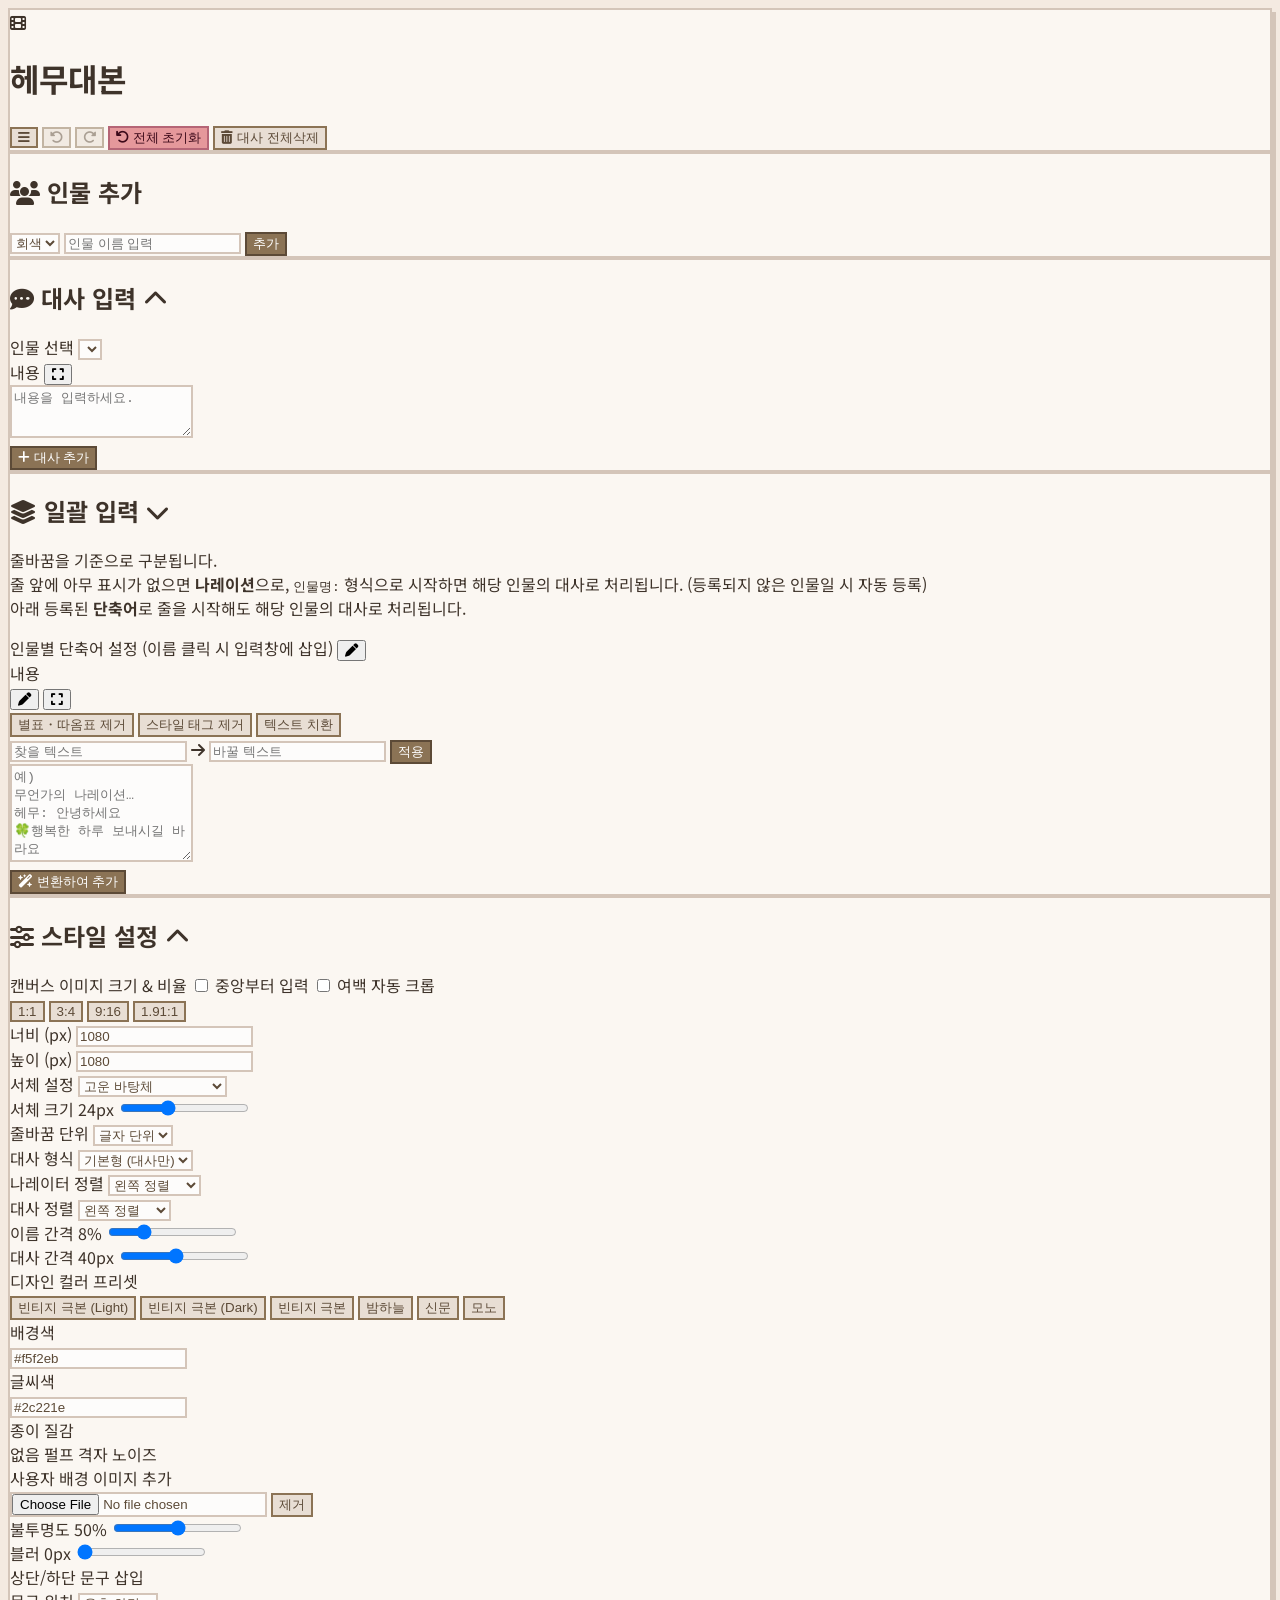
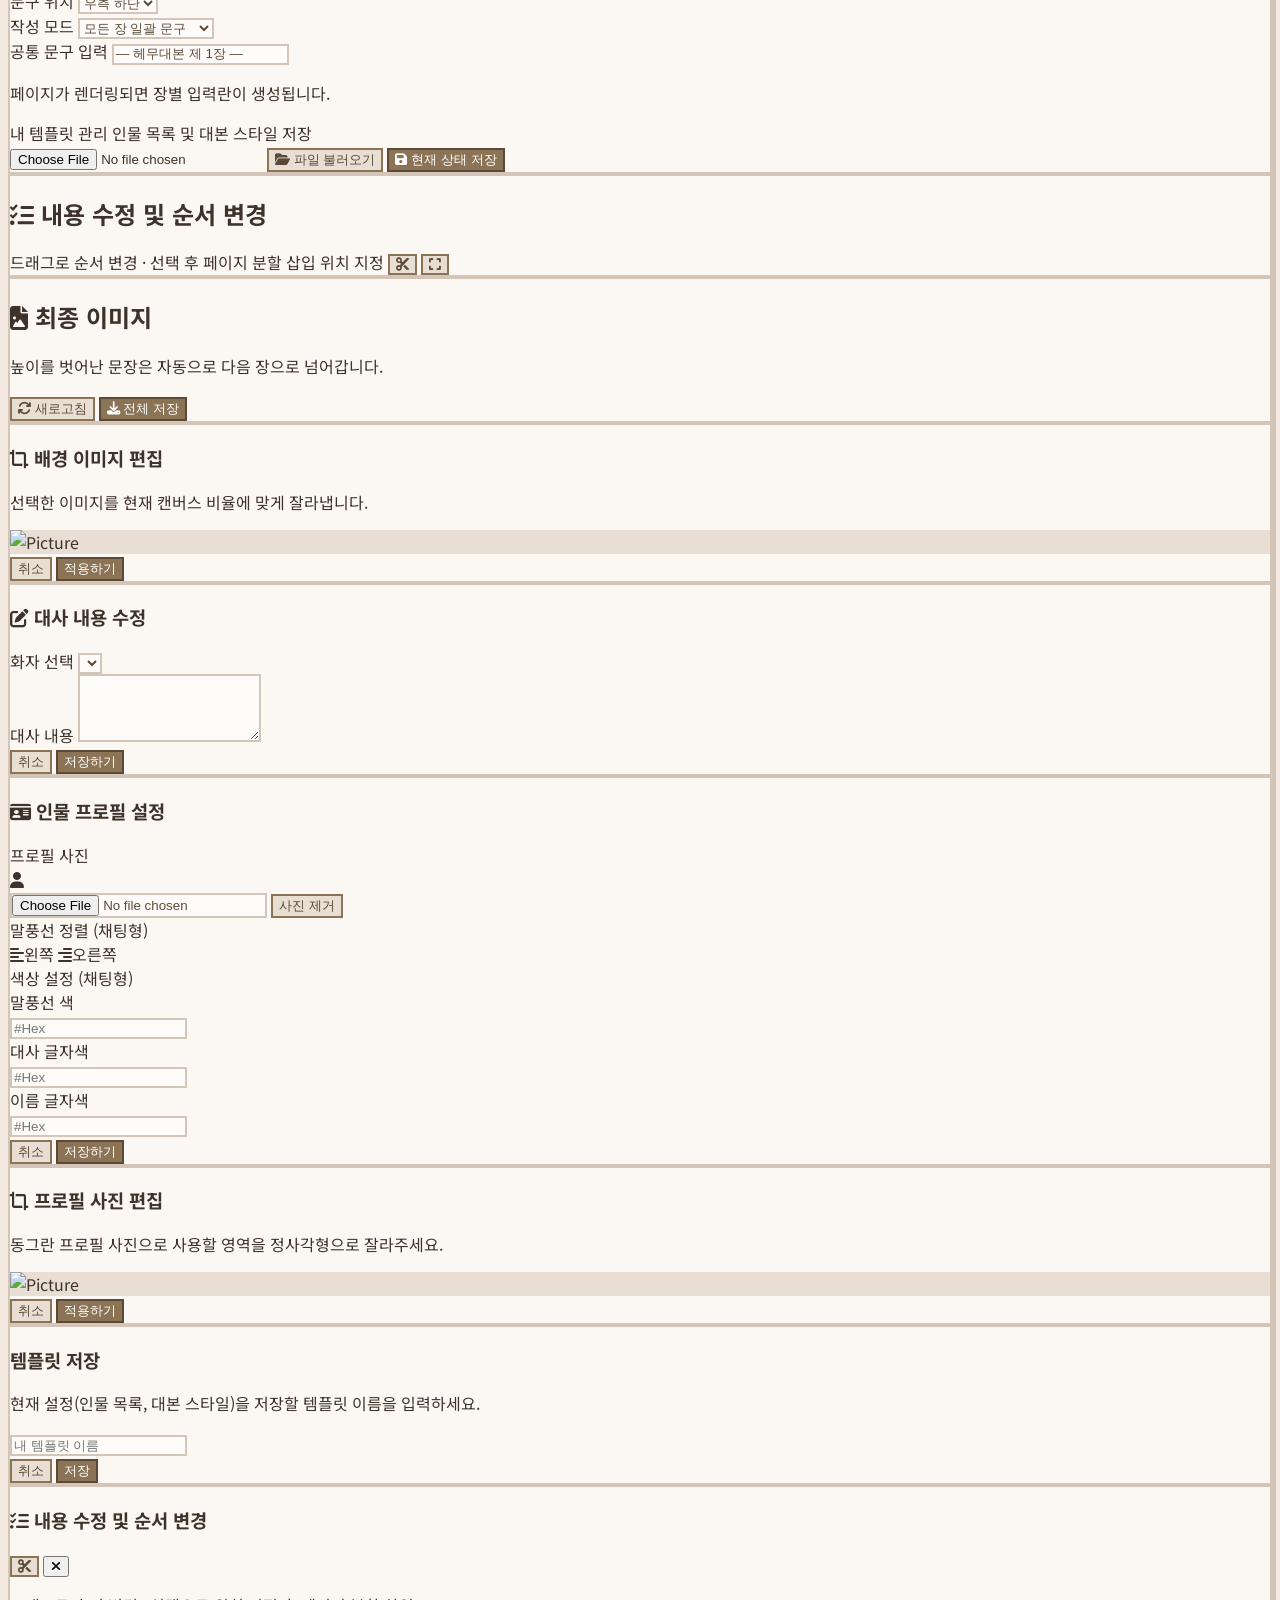
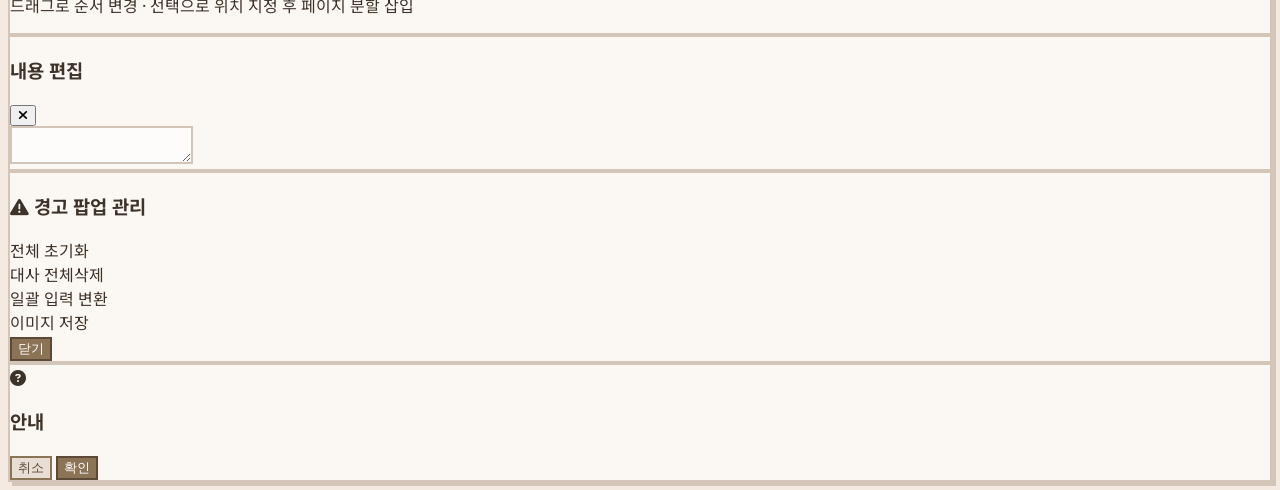
==== commit ca84e422: "Add files via upload" ====
--- a/index.html
+++ b/index.html
@@ -1,4 +1,4 @@
-<!DOCTYPE html>
+ <!DOCTYPE html>
 <html lang="ko">
 <head>
   <meta charset="UTF-8">
@@ -251,7 +251,7 @@
             </div>
           </div>
 
-          <!-- Wrap Mode & Text Alignment -->
+          <!-- Wrap Mode & Dialogue Format -->
           <div class="grid grid-cols-2 gap-3">
             <div>
               <label class="block text-xs font-semibold text-gray-600 mb-1">줄바꿈 단위</label>
@@ -260,7 +260,13 @@
                 <option value="word">단어 단위</option>
               </select>
             </div>
-            <div></div>
+            <div>
+              <label class="block text-xs font-semibold text-gray-600 mb-1">대사 형식</label>
+              <select id="dialogue-format" onchange="updateConfigState(); commitHistory(); renderCanvas();" class="retro-input px-2 py-1.5 text-xs rounded w-full">
+                <option value="plain">기본형 (대사만)</option>
+                <option value="chat">채팅형 (말풍선)</option>
+              </select>
+            </div>
           </div>
           <div class="grid grid-cols-2 gap-3">
             <div>
@@ -526,6 +532,102 @@
       <div class="flex justify-end gap-2">
         <button onclick="closeEditModal()" class="retro-btn px-4 py-2 text-sm rounded">취소</button>
         <button onclick="saveEditModal()" class="retro-btn px-4 py-2 text-sm rounded font-bold retro-btn-accent">저장하기</button>
+      </div>
+    </div>
+  </div>
+
+  <!-- Character Profile Settings Modal (chat bubble appearance) -->
+  <div id="char-profile-modal" class="fixed inset-0 bg-black/50 z-50 flex items-center justify-center hidden p-4">
+    <div class="retro-panel p-6 rounded-lg w-full max-w-sm flex flex-col gap-4 max-h-[90vh] overflow-y-auto">
+      <h3 class="font-bold text-lg text-[#5c4a37] border-b border-[#e8ded4] pb-2 flex items-center gap-2">
+        <i class="fa-solid fa-id-card"></i> <span id="char-profile-modal-title">인물 프로필 설정</span>
+      </h3>
+
+      <!-- Profile Picture -->
+      <div>
+        <div class="flex justify-between items-center mb-1.5">
+          <label class="text-xs font-bold text-gray-600">프로필 사진</label>
+          <label class="relative inline-flex items-center cursor-pointer" title="채팅형 대사에 프로필 사진 표시">
+            <input type="checkbox" id="char-profile-image-toggle" onchange="handleCharProfileImageToggle()" class="sr-only peer">
+            <div class="w-9 h-5 bg-gray-300 peer-focus:outline-none rounded-full peer peer-checked:after:translate-x-full peer-checked:after:border-white after:content-[''] after:absolute after:top-[2px] after:left-[2px] after:bg-white after:border-gray-300 after:border after:rounded-full after:h-4 after:w-4 after:transition-all peer-checked:bg-[#8b7355]"></div>
+          </label>
+        </div>
+        <div id="char-profile-image-area" class="flex items-center gap-3">
+          <div id="char-profile-image-preview" class="w-14 h-14 rounded-full bg-[#e8ded4] border-2 border-[#d4c5b9] flex items-center justify-center overflow-hidden shrink-0">
+            <i class="fa-solid fa-user text-[#a89786] text-xl"></i>
+          </div>
+          <div class="flex flex-col gap-1.5 flex-grow">
+            <input type="file" id="char-profile-image-upload" accept="image/*" onchange="handleCharProfileImageUpload(event)" class="retro-input px-2 py-1 text-[11px] rounded w-full">
+            <button type="button" onclick="clearCharProfileImage()" id="char-profile-image-clear-btn" class="retro-btn text-[10px] px-2 py-1 rounded text-red-600 self-start hidden">사진 제거</button>
+          </div>
+        </div>
+      </div>
+
+      <!-- Alignment -->
+      <div class="border-t border-[#e8ded4] pt-3">
+        <label class="block text-xs font-bold text-gray-600 mb-1.5">말풍선 정렬 (채팅형)</label>
+        <div class="grid grid-cols-2 gap-1.5">
+          <label class="cursor-pointer border-2 rounded p-2 flex items-center justify-center gap-1.5 bg-white hover:bg-gray-50" id="char-align-lbl-left">
+            <input type="radio" name="char-profile-align" value="left" class="sr-only" onchange="updateCharProfileAlignLabels()">
+            <i class="fa-solid fa-align-left"></i><span class="text-xs">왼쪽</span>
+          </label>
+          <label class="cursor-pointer border-2 rounded p-2 flex items-center justify-center gap-1.5 bg-white hover:bg-gray-50" id="char-align-lbl-right">
+            <input type="radio" name="char-profile-align" value="right" class="sr-only" onchange="updateCharProfileAlignLabels()">
+            <i class="fa-solid fa-align-right"></i><span class="text-xs">오른쪽</span>
+          </label>
+        </div>
+      </div>
+
+      <!-- Colors -->
+      <div class="border-t border-[#e8ded4] pt-3">
+        <label class="block text-xs font-bold text-gray-600 mb-2">색상 설정 (채팅형)</label>
+        <div class="grid grid-cols-1 gap-2.5 bg-[#fdfcfb] p-3 rounded border border-[#d4c5b9]">
+          <div class="flex items-center justify-between gap-2">
+            <label class="text-[11px] text-gray-500 whitespace-nowrap">말풍선 색</label>
+            <div class="flex items-center gap-2">
+              <div id="char-bubble-pickr"></div>
+              <input type="text" id="char-bubble-color-text" placeholder="#Hex" oninput="syncCharProfileColorInput('bubble', this.value)" class="retro-input w-20 text-xs px-1 py-1 rounded text-center uppercase">
+            </div>
+          </div>
+          <div class="flex items-center justify-between gap-2">
+            <label class="text-[11px] text-gray-500 whitespace-nowrap">대사 글자색</label>
+            <div class="flex items-center gap-2">
+              <div id="char-text-pickr"></div>
+              <input type="text" id="char-text-color-text" placeholder="#Hex" oninput="syncCharProfileColorInput('text', this.value)" class="retro-input w-20 text-xs px-1 py-1 rounded text-center uppercase">
+            </div>
+          </div>
+          <div class="flex items-center justify-between gap-2">
+            <label class="text-[11px] text-gray-500 whitespace-nowrap">이름 글자색</label>
+            <div class="flex items-center gap-2">
+              <div id="char-name-pickr"></div>
+              <input type="text" id="char-name-color-text" placeholder="#Hex" oninput="syncCharProfileColorInput('name', this.value)" class="retro-input w-20 text-xs px-1 py-1 rounded text-center uppercase">
+            </div>
+          </div>
+        </div>
+      </div>
+
+      <div class="flex justify-end gap-2 mt-1">
+        <button onclick="closeCharProfileModal()" class="retro-btn px-4 py-2 text-sm rounded">취소</button>
+        <button onclick="saveCharProfileModal()" class="retro-btn px-6 py-2 text-sm rounded font-bold retro-btn-accent">저장하기</button>
+      </div>
+    </div>
+  </div>
+
+  <!-- Profile Image Crop Modal (separate from background image crop, forces 1:1 for avatars) -->
+  <div id="char-profile-crop-modal" class="fixed inset-0 bg-black/80 z-[60] flex items-center justify-center hidden p-4">
+    <div class="retro-panel p-4 rounded-lg w-full max-w-md flex flex-col gap-4">
+      <h3 class="font-bold text-lg text-[#5c4a37] border-b border-[#e8ded4] pb-2 flex items-center gap-2">
+        <i class="fa-solid fa-crop-simple"></i> 프로필 사진 편집
+      </h3>
+      <p class="text-xs text-gray-500">동그란 프로필 사진으로 사용할 영역을 정사각형으로 잘라주세요.</p>
+
+      <div class="img-container rounded overflow-hidden relative">
+        <img id="char-profile-crop-image" src="" alt="Picture">
+      </div>
+
+      <div class="flex justify-end gap-2 mt-2">
+        <button onclick="closeCharProfileCropModal()" class="retro-btn px-4 py-2 text-sm rounded">취소</button>
+        <button onclick="applyCharProfileCrop()" class="retro-btn px-6 py-2 text-sm rounded font-bold retro-btn-accent">적용하기</button>
       </div>
     </div>
   </div>
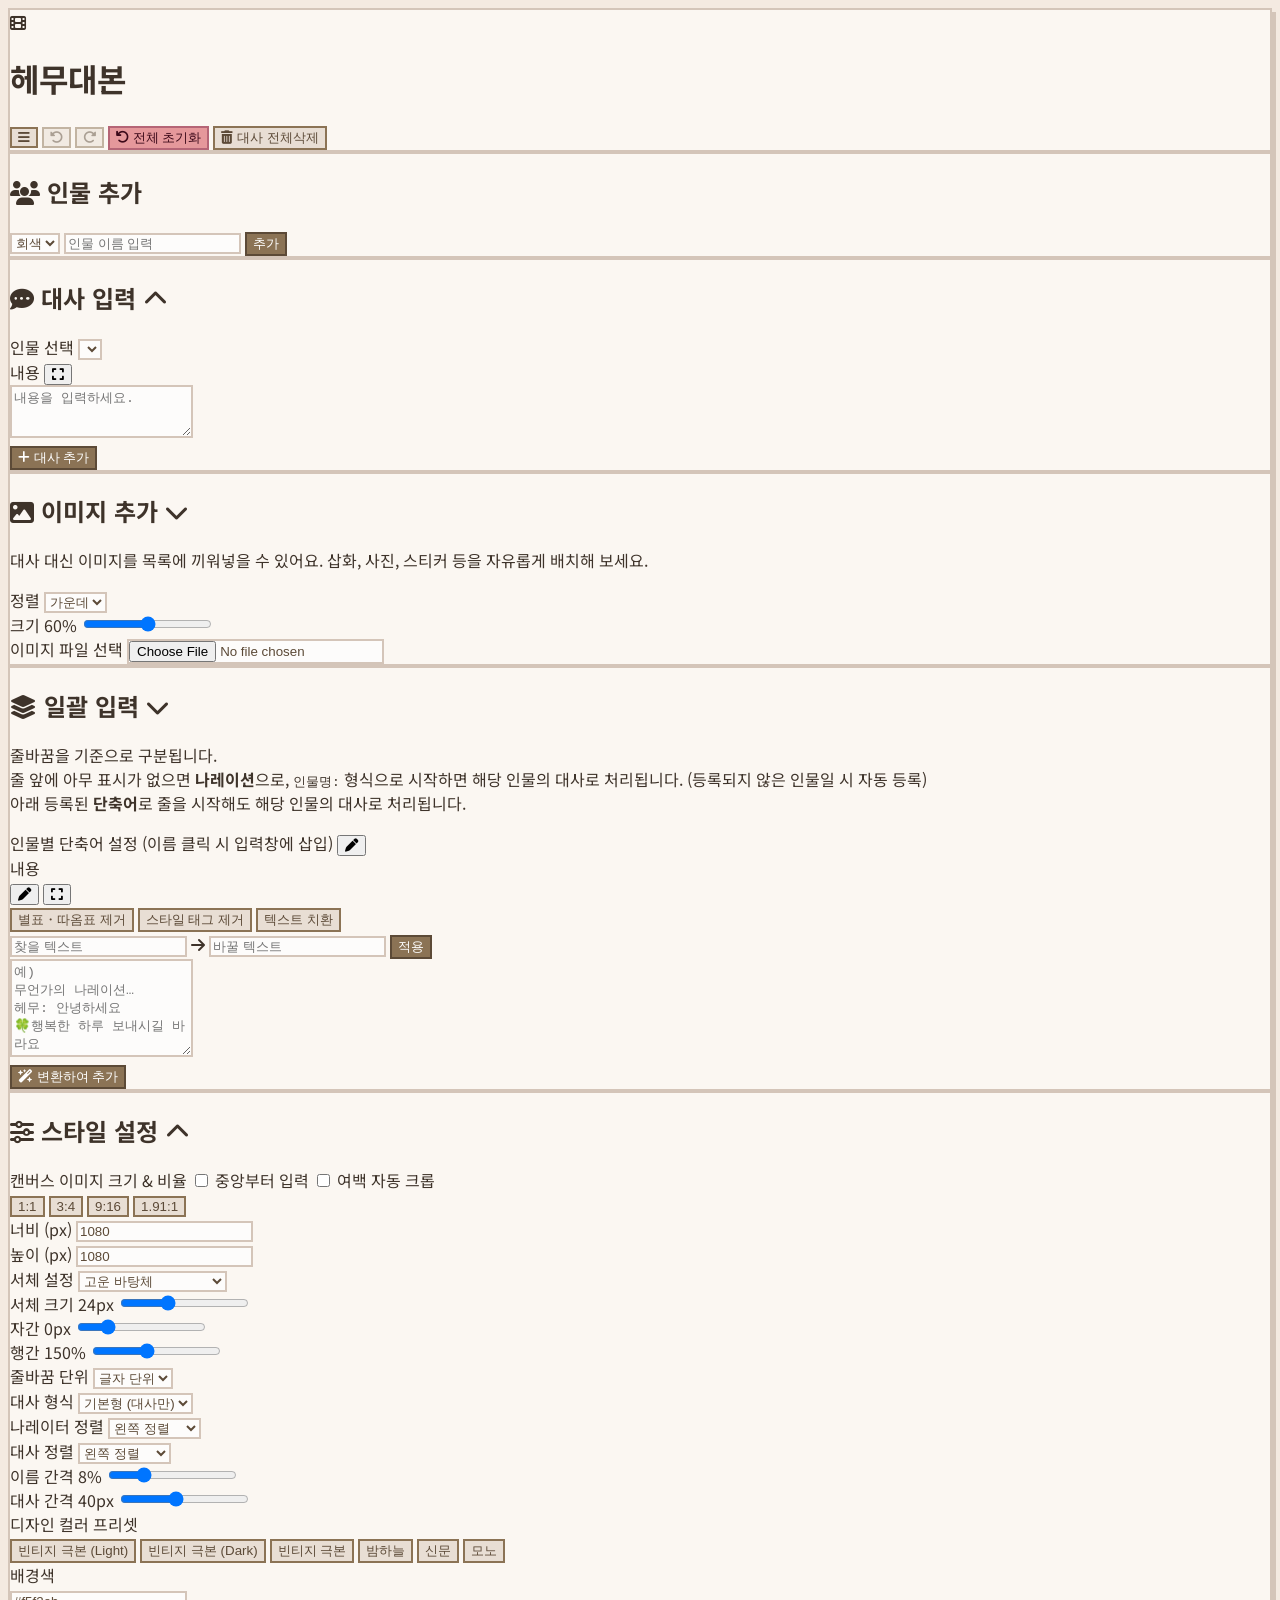
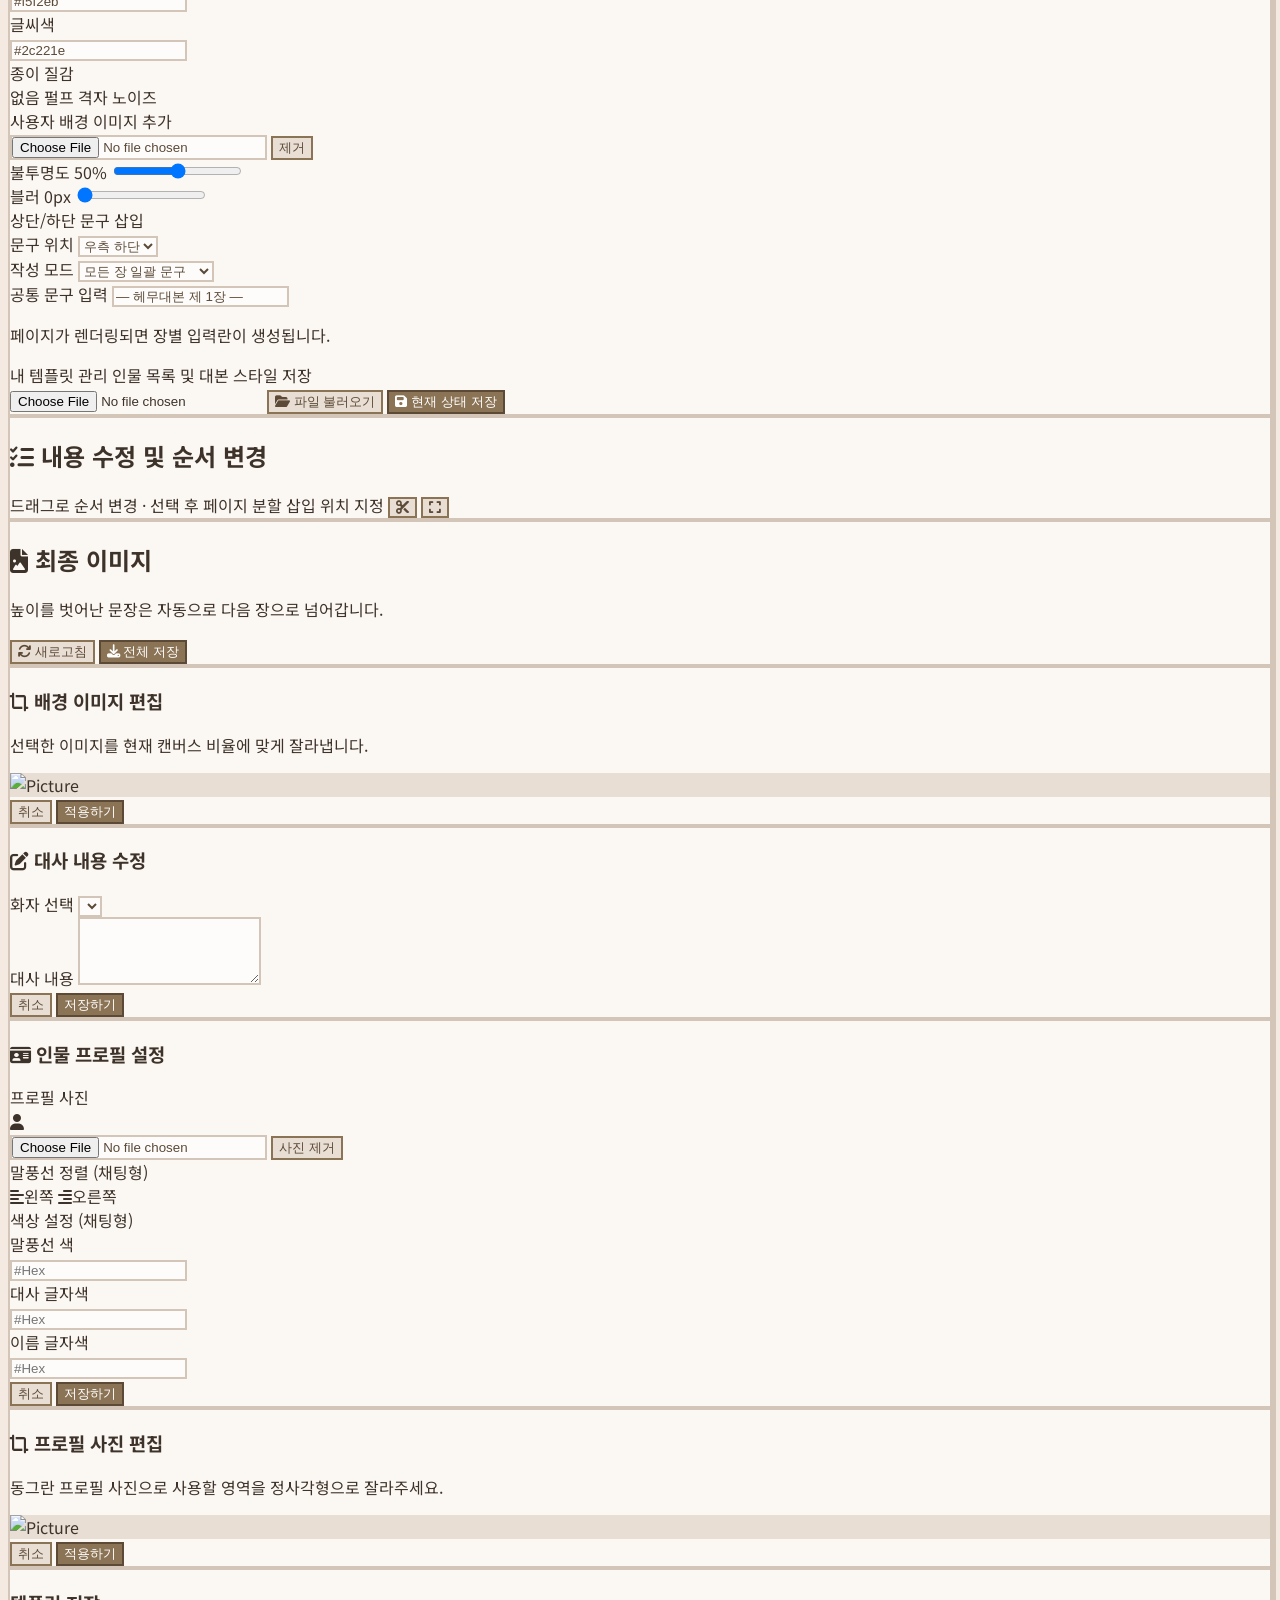
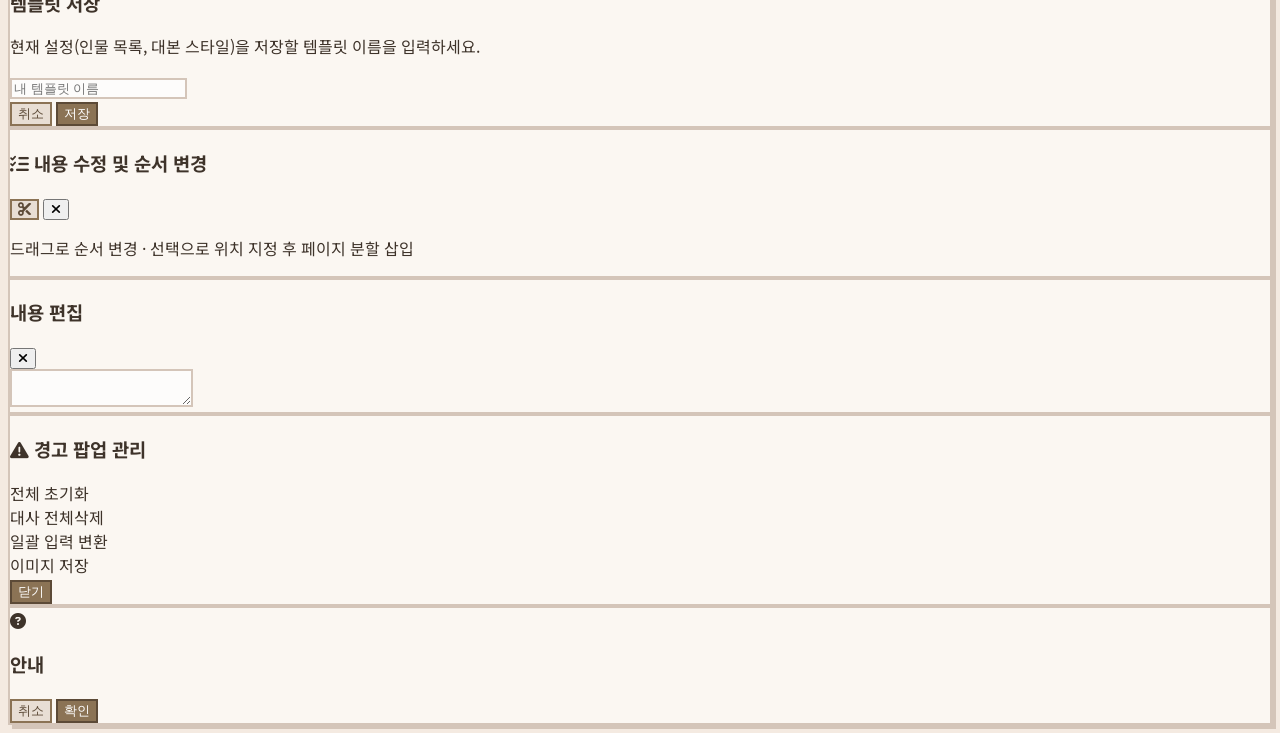
==== commit e6d5cd3b: "feat: 자간/행간 조절 및 대사 자리에 이미지 삽입 기능 추가 - 스타일 설정에 자간(letter-spacing), 행간(line-height 비율) 슬라이더 추가   - co" ====
--- a/index.html
+++ b/index.html
@@ -119,6 +119,40 @@
           <button onclick="addDialog()" class="retro-btn px-4 py-2 text-sm rounded font-bold retro-btn-accent flex items-center justify-center gap-2">
             <i class="fa-solid fa-plus"></i> 대사 추가
           </button>
+        </div>
+      </div>
+
+      <!-- Add Image Input (Toggleable) - insert an image into the dialogue list instead of a line -->
+      <div class="retro-panel p-5 rounded-lg flex flex-col gap-2">
+
+        <h2 class="font-bold text-base flex justify-between items-center w-full cursor-pointer select-none" onclick="toggleImageInputPanel()">
+          <span class="flex items-center gap-2"><i class="fa-solid fa-image text-[#8b7355]"></i> 이미지 추가</span>
+          <i id="image-input-panel-icon" class="fa-solid fa-chevron-down text-gray-500 text-sm transition-transform"></i>
+        </h2>
+
+        <!-- Accordion Content -->
+        <div id="image-input-panel-content" class="hidden flex-col gap-3 mt-1 pt-2 border-t border-[#e8ded4]">
+          <p class="text-[11px] text-gray-500 leading-relaxed">대사 대신 이미지를 목록에 끼워넣을 수 있어요. 삽화, 사진, 스티커 등을 자유롭게 배치해 보세요.</p>
+
+          <div class="grid grid-cols-2 gap-3">
+            <div>
+              <label class="block text-xs font-semibold text-gray-600 mb-1">정렬</label>
+              <select id="dialogue-image-align" class="retro-input px-2 py-1.5 text-xs rounded w-full">
+                <option value="left">왼쪽</option>
+                <option value="center" selected>가운데</option>
+                <option value="right">오른쪽</option>
+              </select>
+            </div>
+            <div>
+              <label class="block text-xs font-semibold text-gray-600 mb-1 flex justify-between"><span>크기</span> <span id="dialogue-image-width-val">60%</span></label>
+              <input type="range" id="dialogue-image-width" min="20" max="100" step="5" value="60" oninput="document.getElementById('dialogue-image-width-val').innerText = this.value + '%'" class="w-full accent-[#8b7355] mt-1">
+            </div>
+          </div>
+
+          <div>
+            <label class="block text-xs font-semibold text-gray-600 mb-1">이미지 파일 선택</label>
+            <input type="file" id="dialogue-image-upload" accept="image/*" onchange="handleDialogueImageUpload(event)" class="retro-input px-2 py-1 text-[11px] rounded w-full">
+          </div>
         </div>
       </div>
 
@@ -251,6 +285,18 @@
             </div>
           </div>
 
+          <!-- Letter Spacing & Line Height -->
+          <div class="grid grid-cols-2 gap-3">
+            <div>
+              <label class="block text-xs font-semibold text-gray-600 mb-1 flex justify-between"><span>자간</span> <span id="letter-spacing-val">0px</span></label>
+              <input type="range" id="letter-spacing" min="-4" max="16" step="0.5" value="0" oninput="document.getElementById('letter-spacing-val').innerText = this.value + 'px'; updateConfigState(); renderCanvas();" onchange="commitHistory();" class="w-full accent-[#8b7355] mt-1">
+            </div>
+            <div>
+              <label class="block text-xs font-semibold text-gray-600 mb-1 flex justify-between"><span>행간</span> <span id="line-height-ratio-val">150%</span></label>
+              <input type="range" id="line-height-ratio" min="100" max="220" step="5" value="150" oninput="document.getElementById('line-height-ratio-val').innerText = this.value + '%'; updateConfigState(); renderCanvas();" onchange="commitHistory();" class="w-full accent-[#8b7355] mt-1">
+            </div>
+          </div>
+
           <!-- Wrap Mode & Dialogue Format -->
           <div class="grid grid-cols-2 gap-3">
             <div>
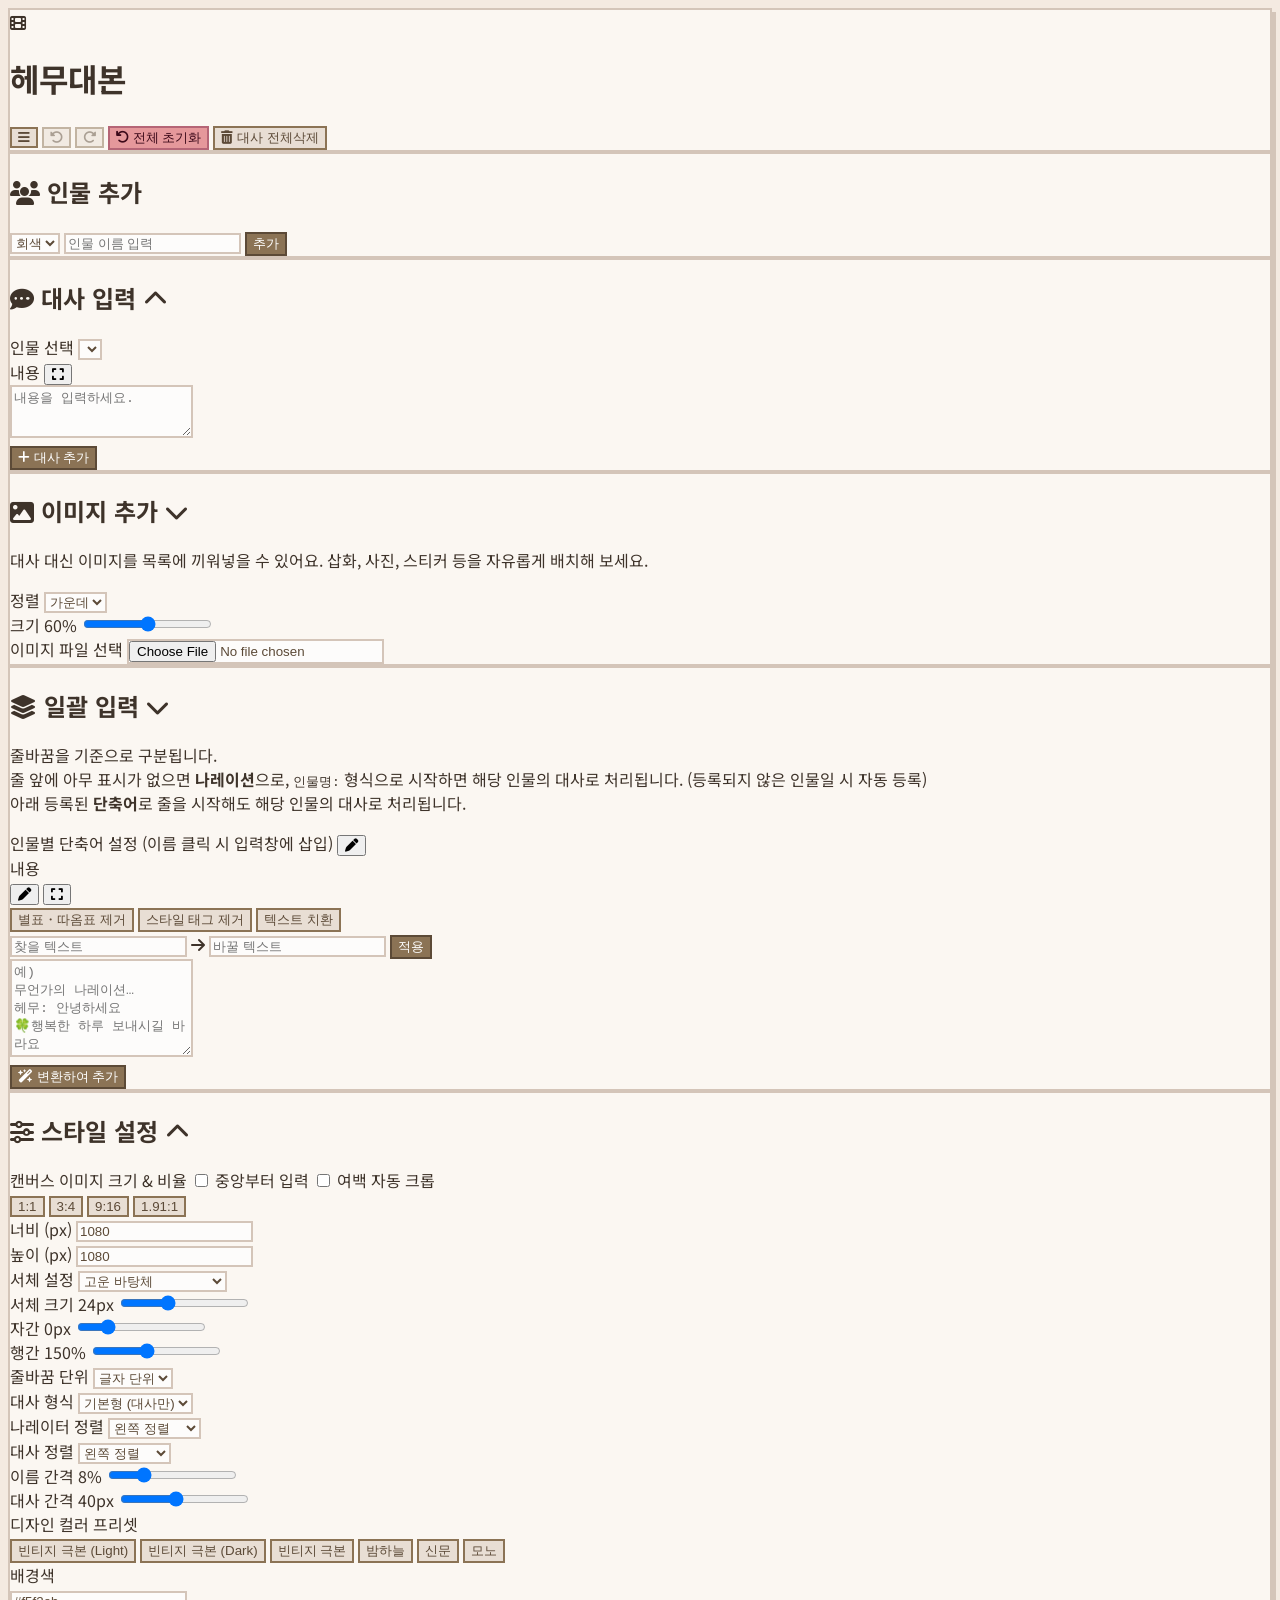
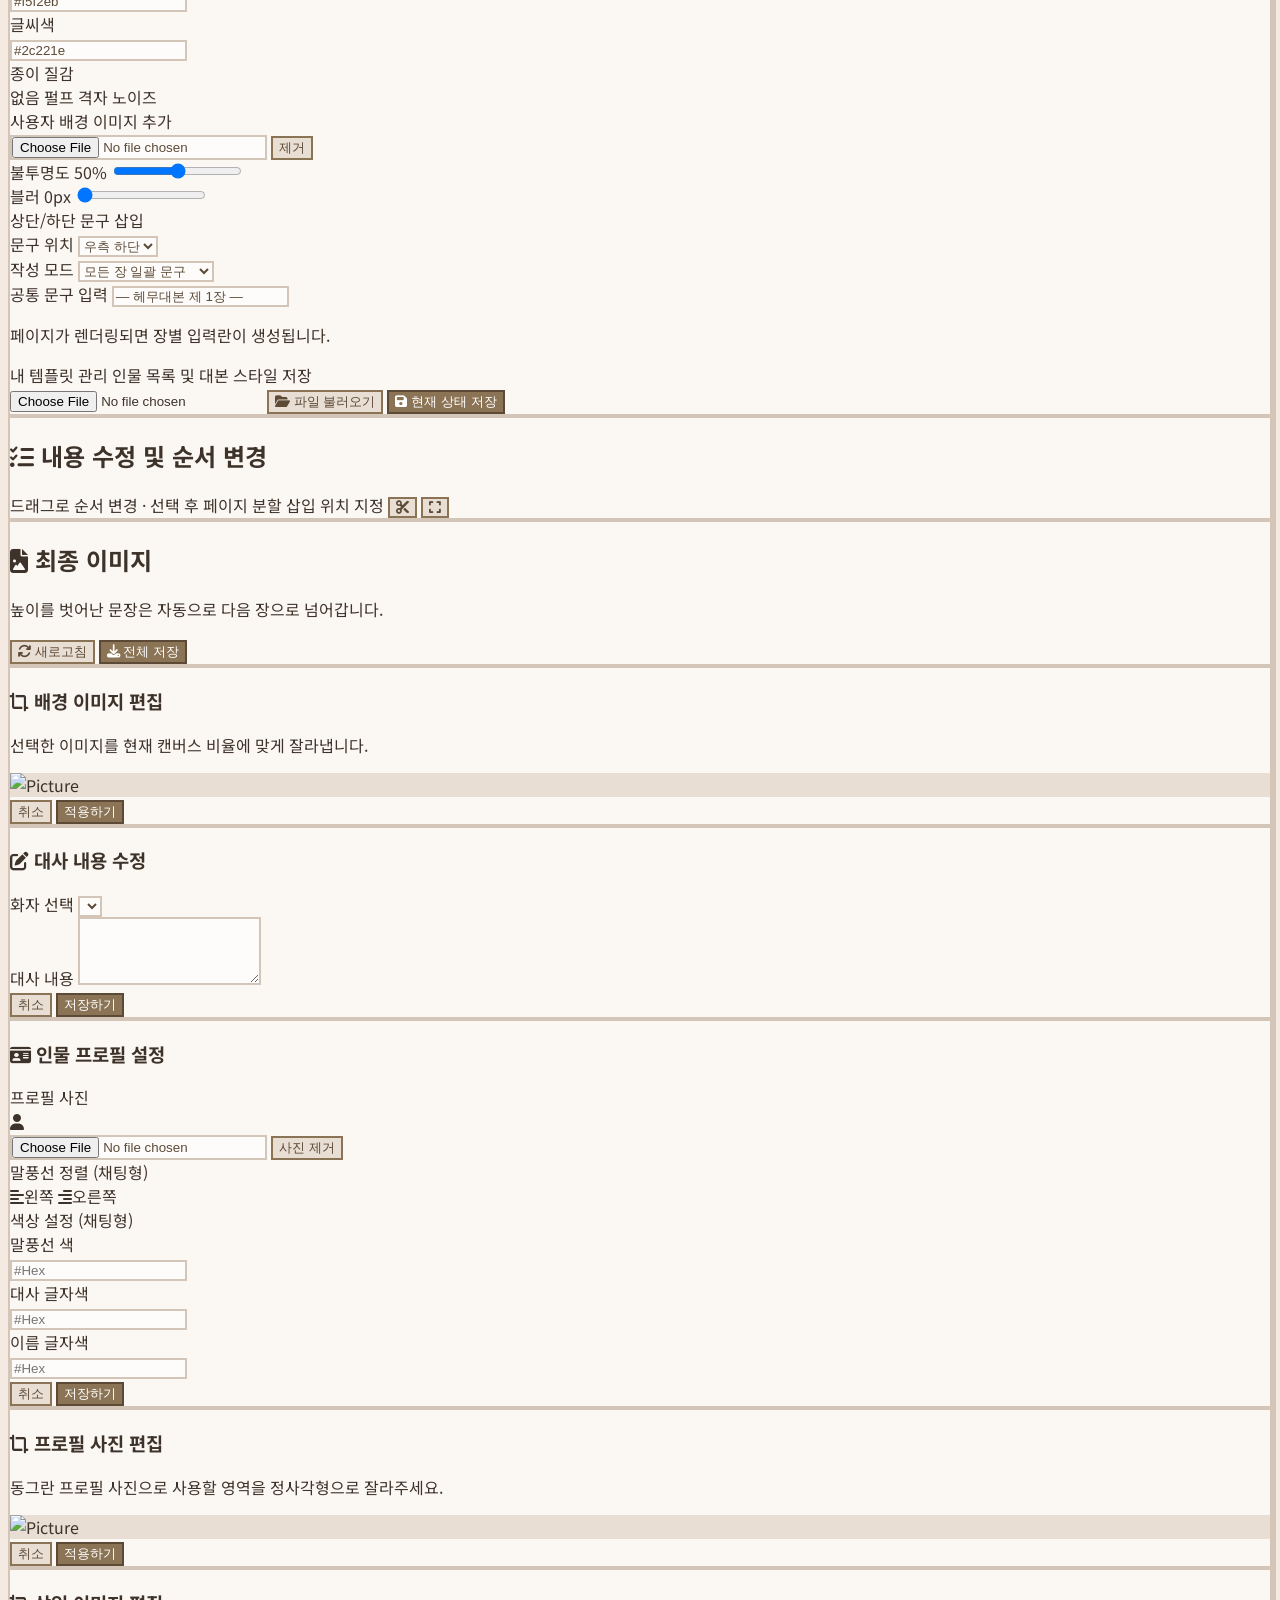
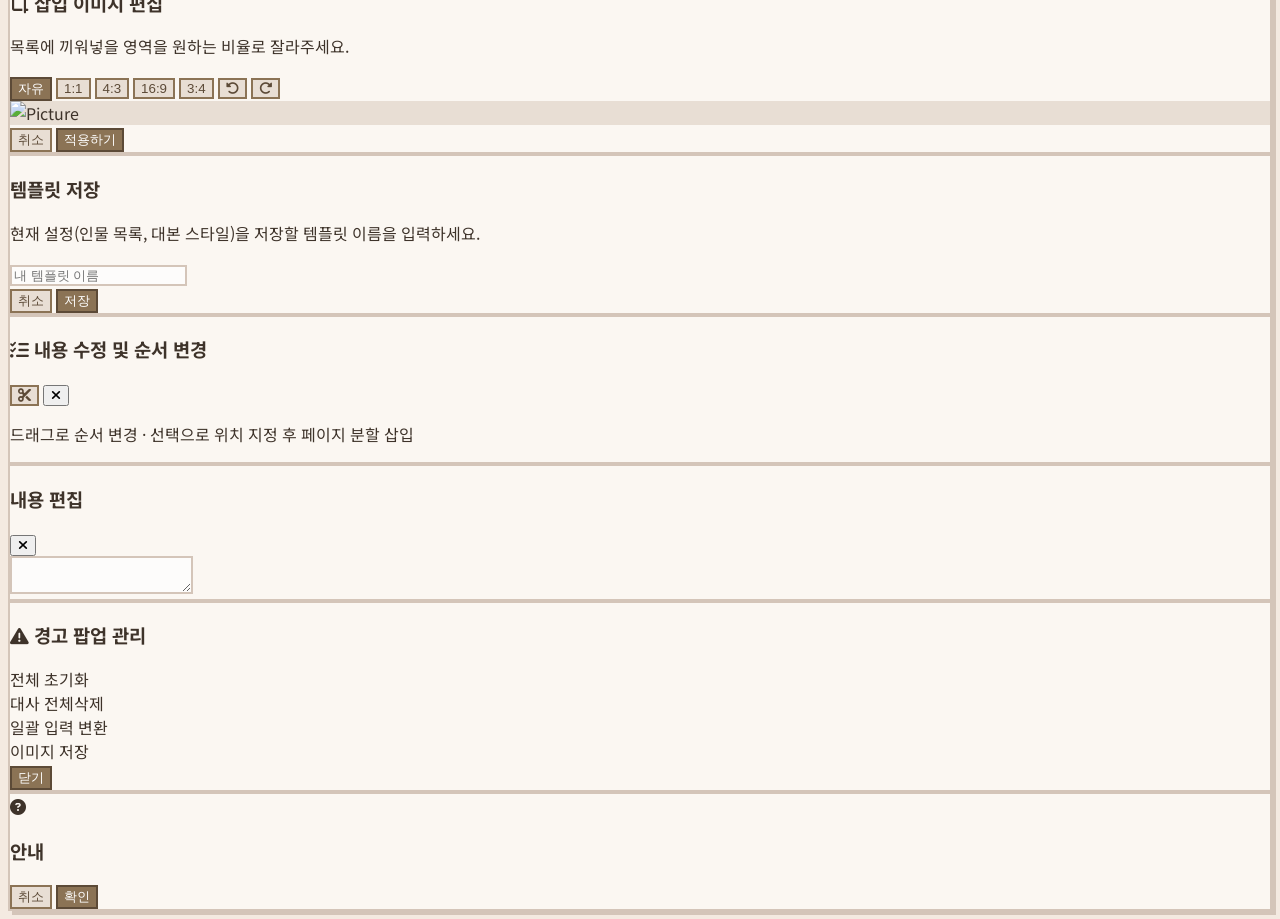
==== commit b1baa9b5: "Add files via upload" ====
--- a/index.html
+++ b/index.html
@@ -678,6 +678,37 @@
     </div>
   </div>
 
+  <!-- Dialogue Image Crop Modal (image inserted into the dialogue list, free aspect ratio by default) -->
+  <div id="dialogue-image-crop-modal" class="fixed inset-0 bg-black/80 z-[60] flex items-center justify-center hidden p-4">
+    <div class="retro-panel p-4 rounded-lg w-full max-w-2xl flex flex-col gap-4">
+      <h3 class="font-bold text-lg text-[#5c4a37] border-b border-[#e8ded4] pb-2 flex items-center gap-2">
+        <i class="fa-solid fa-crop-simple"></i> 삽입 이미지 편집
+      </h3>
+      <p class="text-xs text-gray-500">목록에 끼워넣을 영역을 원하는 비율로 잘라주세요.</p>
+
+      <div class="flex flex-wrap items-center gap-1.5">
+        <button type="button" onclick="setDialogueImageCropRatio(this, null)" class="retro-btn retro-btn-accent px-2.5 py-1 text-[11px] rounded dialogue-crop-ratio-btn" data-ratio="free">자유</button>
+        <button type="button" onclick="setDialogueImageCropRatio(this, 1)" class="retro-btn px-2.5 py-1 text-[11px] rounded dialogue-crop-ratio-btn" data-ratio="1">1:1</button>
+        <button type="button" onclick="setDialogueImageCropRatio(this, 4/3)" class="retro-btn px-2.5 py-1 text-[11px] rounded dialogue-crop-ratio-btn" data-ratio="4:3">4:3</button>
+        <button type="button" onclick="setDialogueImageCropRatio(this, 16/9)" class="retro-btn px-2.5 py-1 text-[11px] rounded dialogue-crop-ratio-btn" data-ratio="16:9">16:9</button>
+        <button type="button" onclick="setDialogueImageCropRatio(this, 3/4)" class="retro-btn px-2.5 py-1 text-[11px] rounded dialogue-crop-ratio-btn" data-ratio="3:4">3:4</button>
+        <span class="flex items-center gap-1.5 ml-auto">
+          <button type="button" onclick="rotateDialogueImageCrop(-90)" class="retro-btn px-2.5 py-1.5 text-xs rounded" title="왼쪽으로 회전"><i class="fa-solid fa-rotate-left"></i></button>
+          <button type="button" onclick="rotateDialogueImageCrop(90)" class="retro-btn px-2.5 py-1.5 text-xs rounded" title="오른쪽으로 회전"><i class="fa-solid fa-rotate-right"></i></button>
+        </span>
+      </div>
+
+      <div class="img-container rounded overflow-hidden relative">
+        <img id="dialogue-image-crop-image" src="" alt="Picture">
+      </div>
+
+      <div class="flex justify-end gap-2 mt-2">
+        <button onclick="closeDialogueImageCropModal()" class="retro-btn px-4 py-2 text-sm rounded">취소</button>
+        <button onclick="applyDialogueImageCrop()" class="retro-btn px-6 py-2 text-sm rounded font-bold retro-btn-accent">적용하기</button>
+      </div>
+    </div>
+  </div>
+
   <!-- Template Save/Edit Modal -->
   <div id="template-modal" class="fixed inset-0 bg-black/50 z-50 flex items-center justify-center hidden p-4">
     <div class="retro-panel p-6 rounded-lg w-full max-w-sm flex flex-col gap-4 text-center">
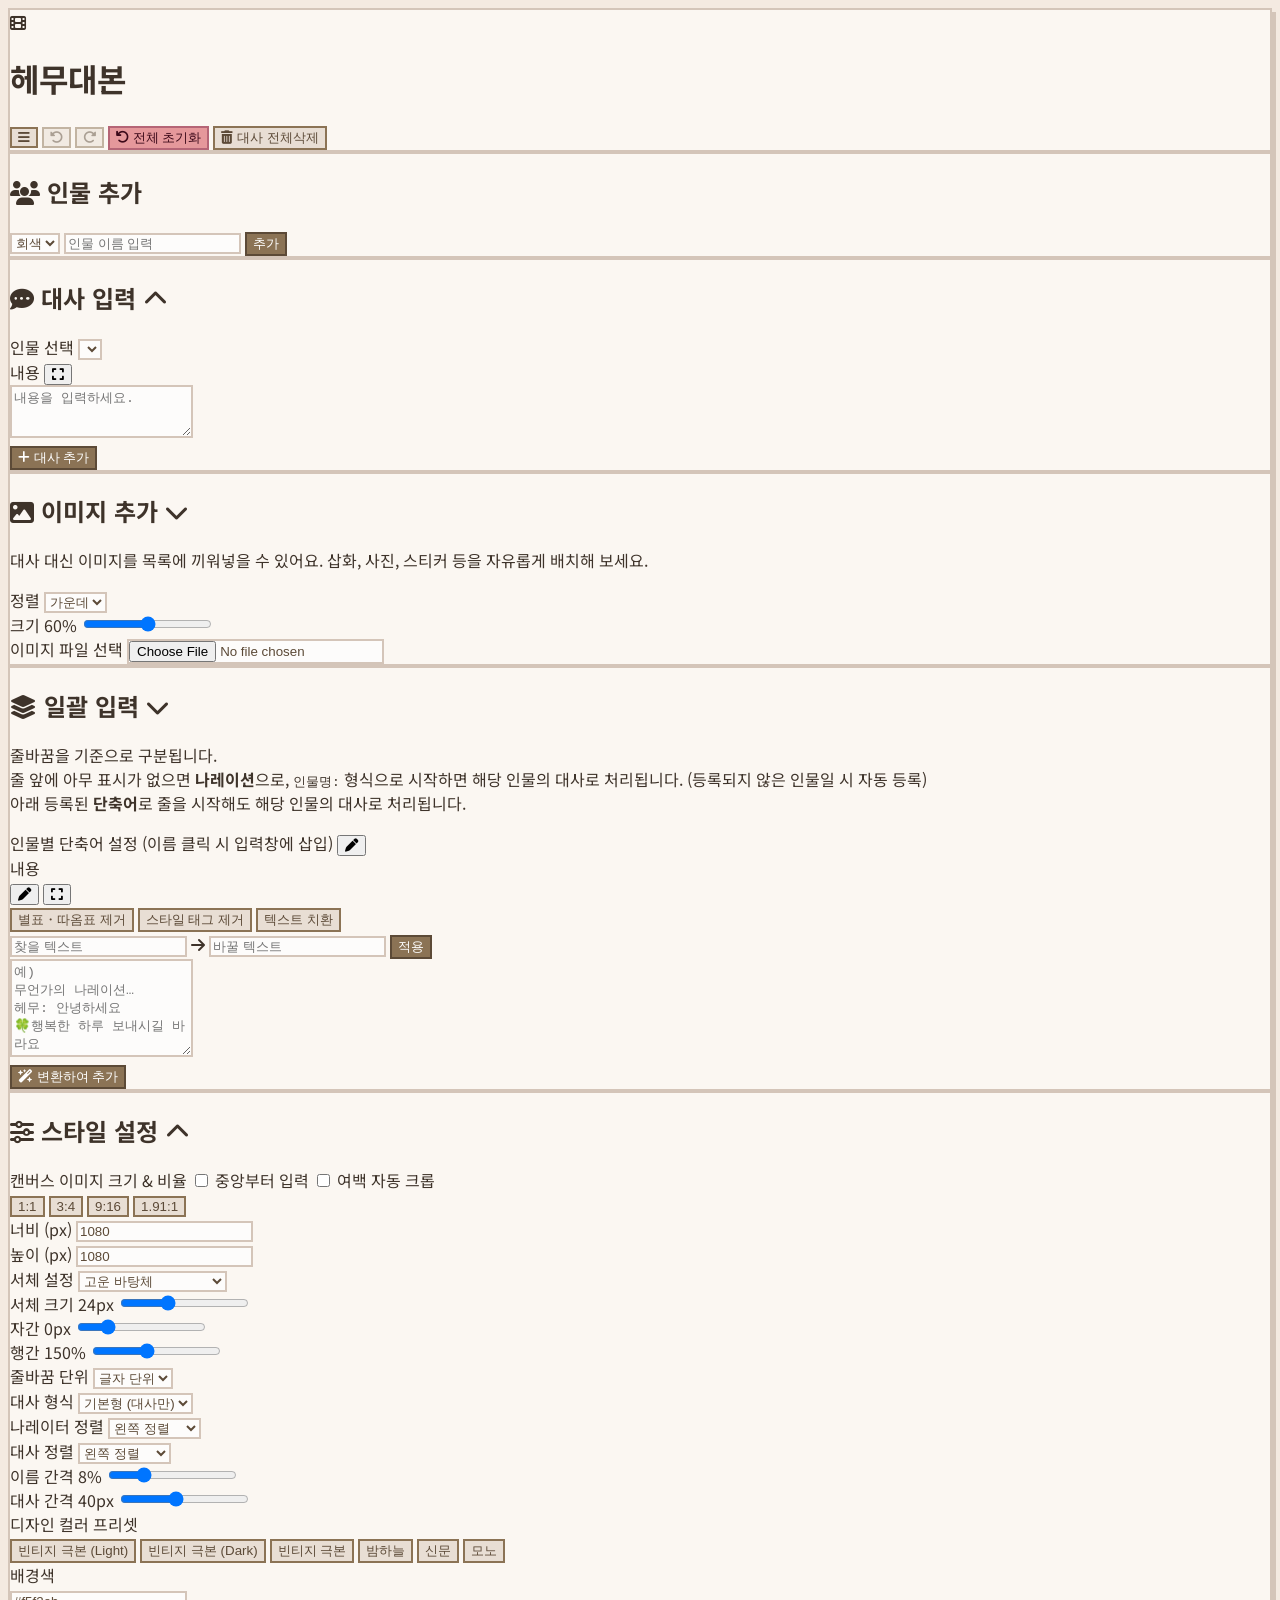
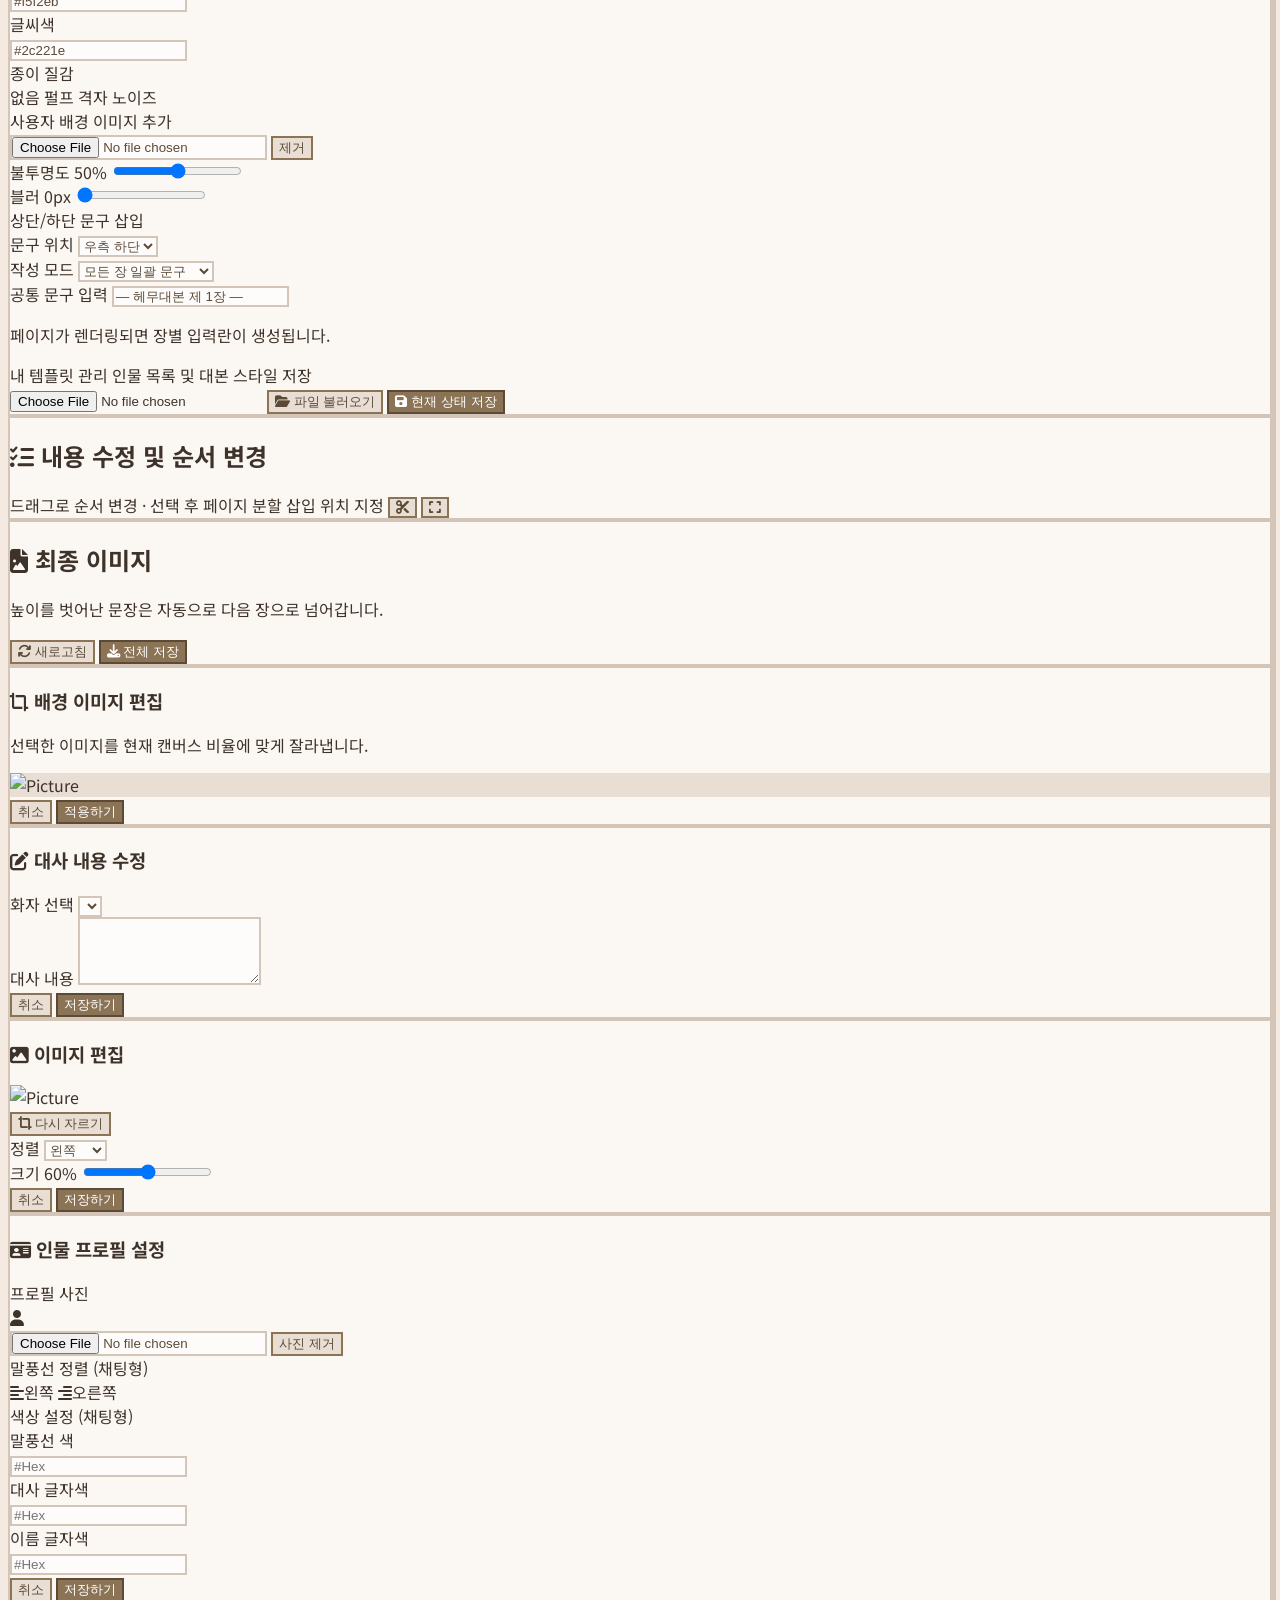
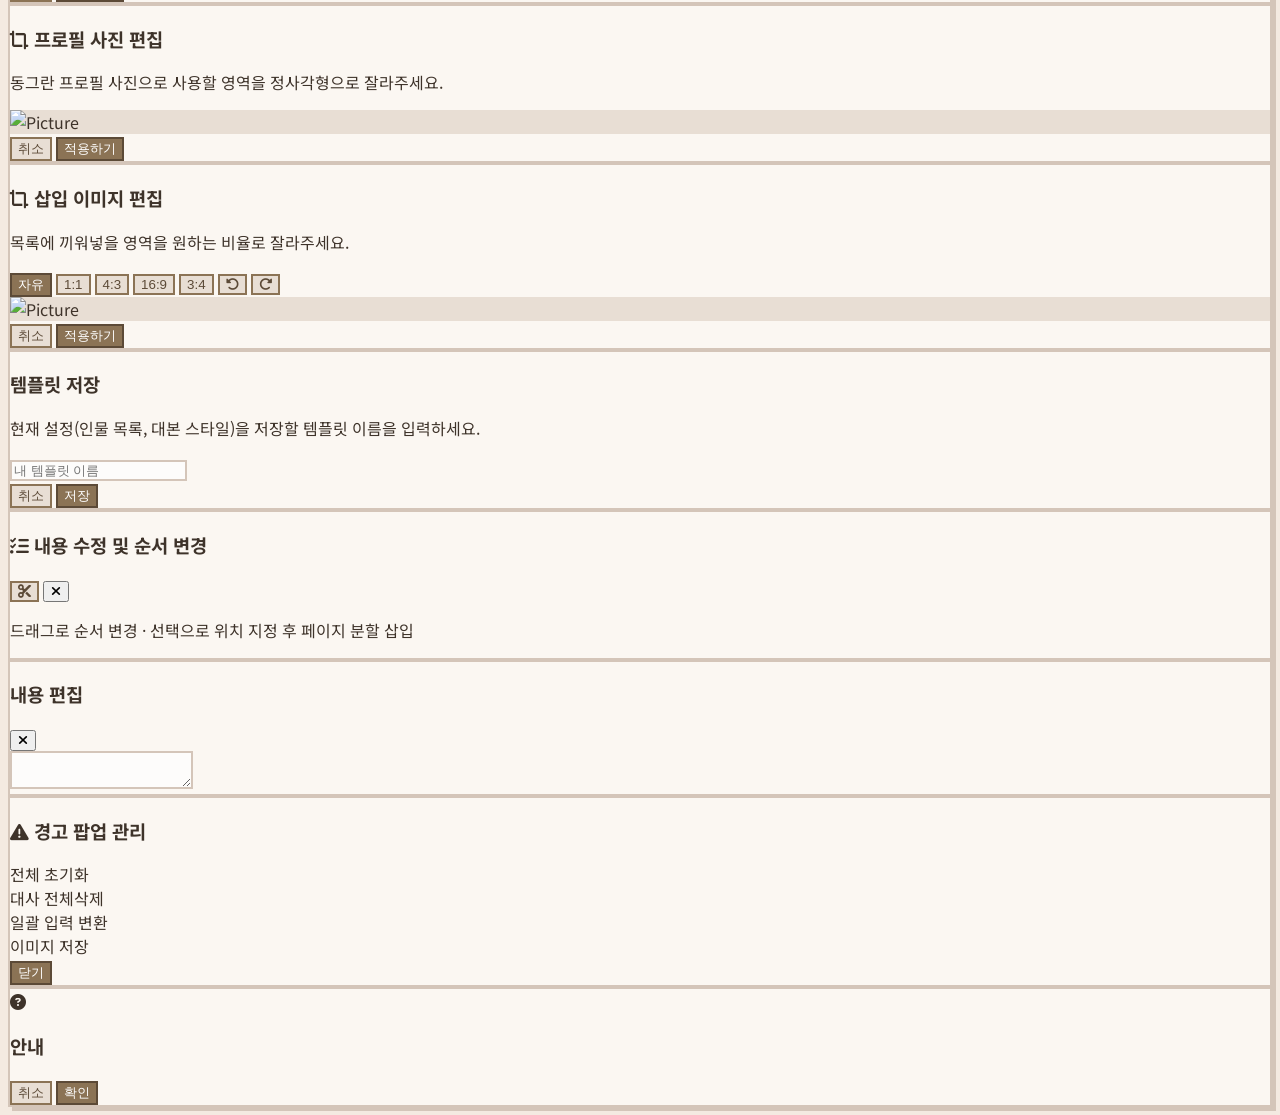
==== commit fd6dc923: "Add files via upload" ====
--- a/index.html
+++ b/index.html
@@ -582,6 +582,43 @@
     </div>
   </div>
 
+  <!-- Image Item Edit Modal (for an already-inserted image: reposition, resize, or re-crop) -->
+  <div id="image-edit-modal" class="fixed inset-0 bg-black/50 z-50 flex items-center justify-center hidden p-4">
+    <div class="retro-panel p-6 rounded-lg w-full max-w-md flex flex-col gap-4">
+      <h3 class="font-bold text-lg text-[#5c4a37] border-b border-[#e8ded4] pb-2 flex items-center gap-2">
+        <i class="fa-solid fa-image"></i> 이미지 편집
+      </h3>
+
+      <div class="flex justify-center bg-[#f4eae1] rounded p-2 border border-[#e8ded4]">
+        <img id="image-edit-preview" src="" alt="Picture" class="max-h-40 rounded object-contain">
+      </div>
+
+      <button type="button" onclick="openRecropForEdit()" class="retro-btn px-4 py-2 text-sm rounded font-semibold flex items-center justify-center gap-2">
+        <i class="fa-solid fa-crop-simple"></i> 다시 자르기
+      </button>
+
+      <div class="grid grid-cols-2 gap-3">
+        <div>
+          <label class="block text-xs font-semibold text-gray-600 mb-1">정렬</label>
+          <select id="image-edit-align" class="retro-input px-2 py-1.5 text-xs rounded w-full">
+            <option value="left">왼쪽</option>
+            <option value="center">가운데</option>
+            <option value="right">오른쪽</option>
+          </select>
+        </div>
+        <div>
+          <label class="block text-xs font-semibold text-gray-600 mb-1 flex justify-between"><span>크기</span> <span id="image-edit-width-val">60%</span></label>
+          <input type="range" id="image-edit-width" min="20" max="100" step="5" value="60" oninput="document.getElementById('image-edit-width-val').innerText = this.value + '%'" class="w-full accent-[#8b7355] mt-1">
+        </div>
+      </div>
+
+      <div class="flex justify-end gap-2 mt-1">
+        <button onclick="closeImageEditModal()" class="retro-btn px-4 py-2 text-sm rounded">취소</button>
+        <button onclick="saveImageEditModal()" class="retro-btn px-4 py-2 text-sm rounded font-bold retro-btn-accent">저장하기</button>
+      </div>
+    </div>
+  </div>
+
   <!-- Character Profile Settings Modal (chat bubble appearance) -->
   <div id="char-profile-modal" class="fixed inset-0 bg-black/50 z-50 flex items-center justify-center hidden p-4">
     <div class="retro-panel p-6 rounded-lg w-full max-w-sm flex flex-col gap-4 max-h-[90vh] overflow-y-auto">
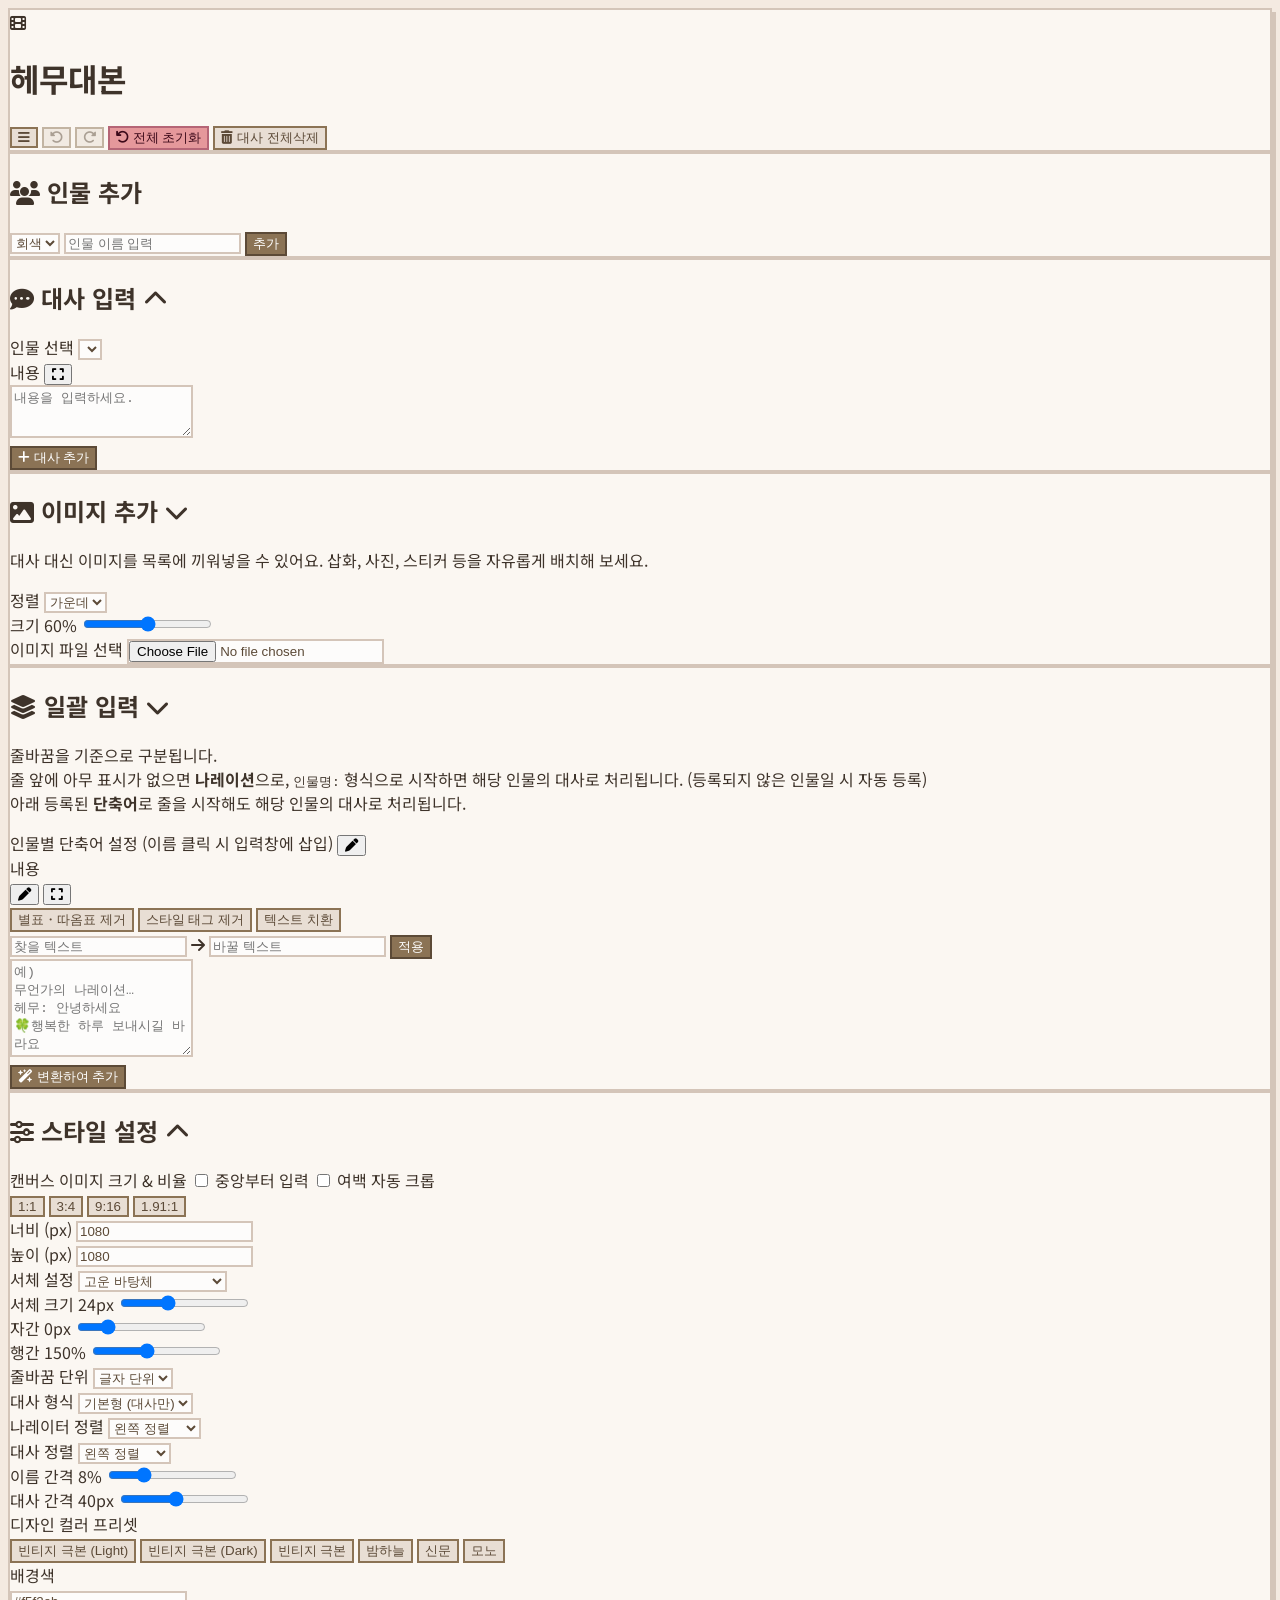
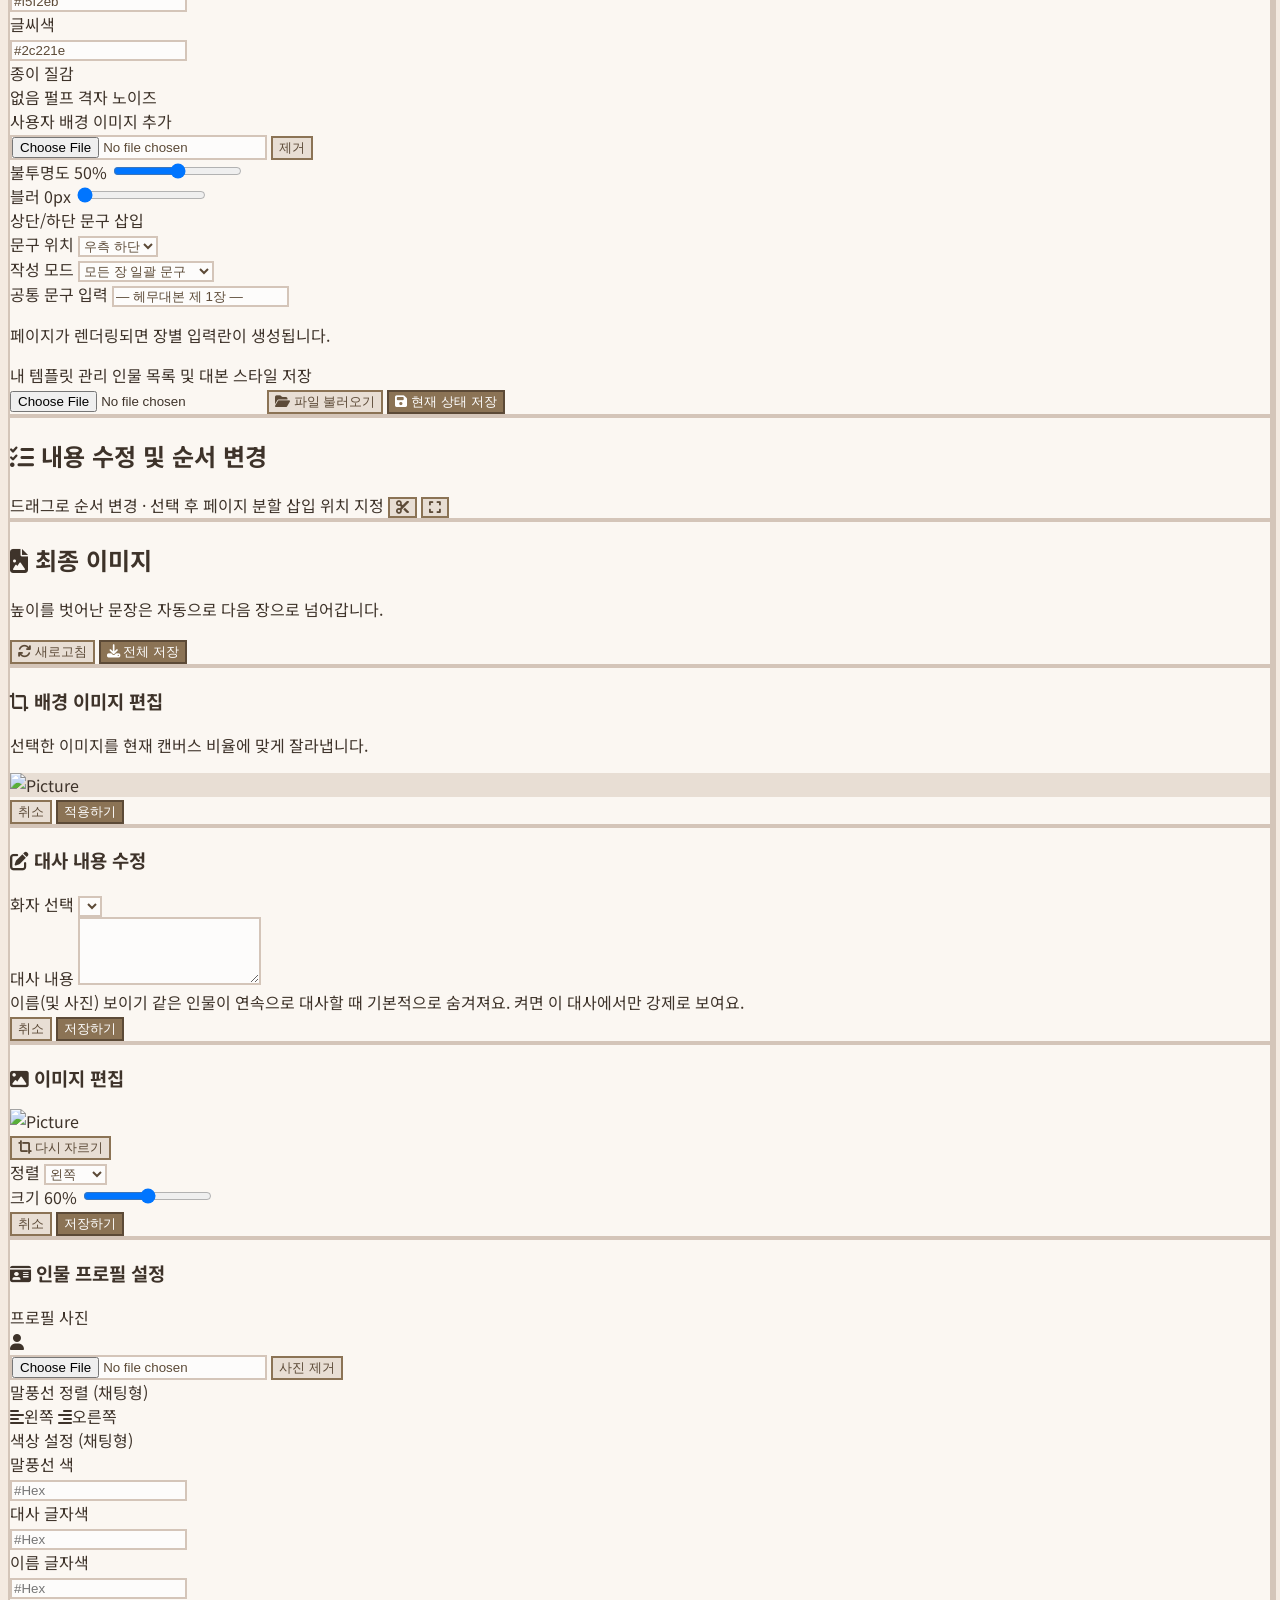
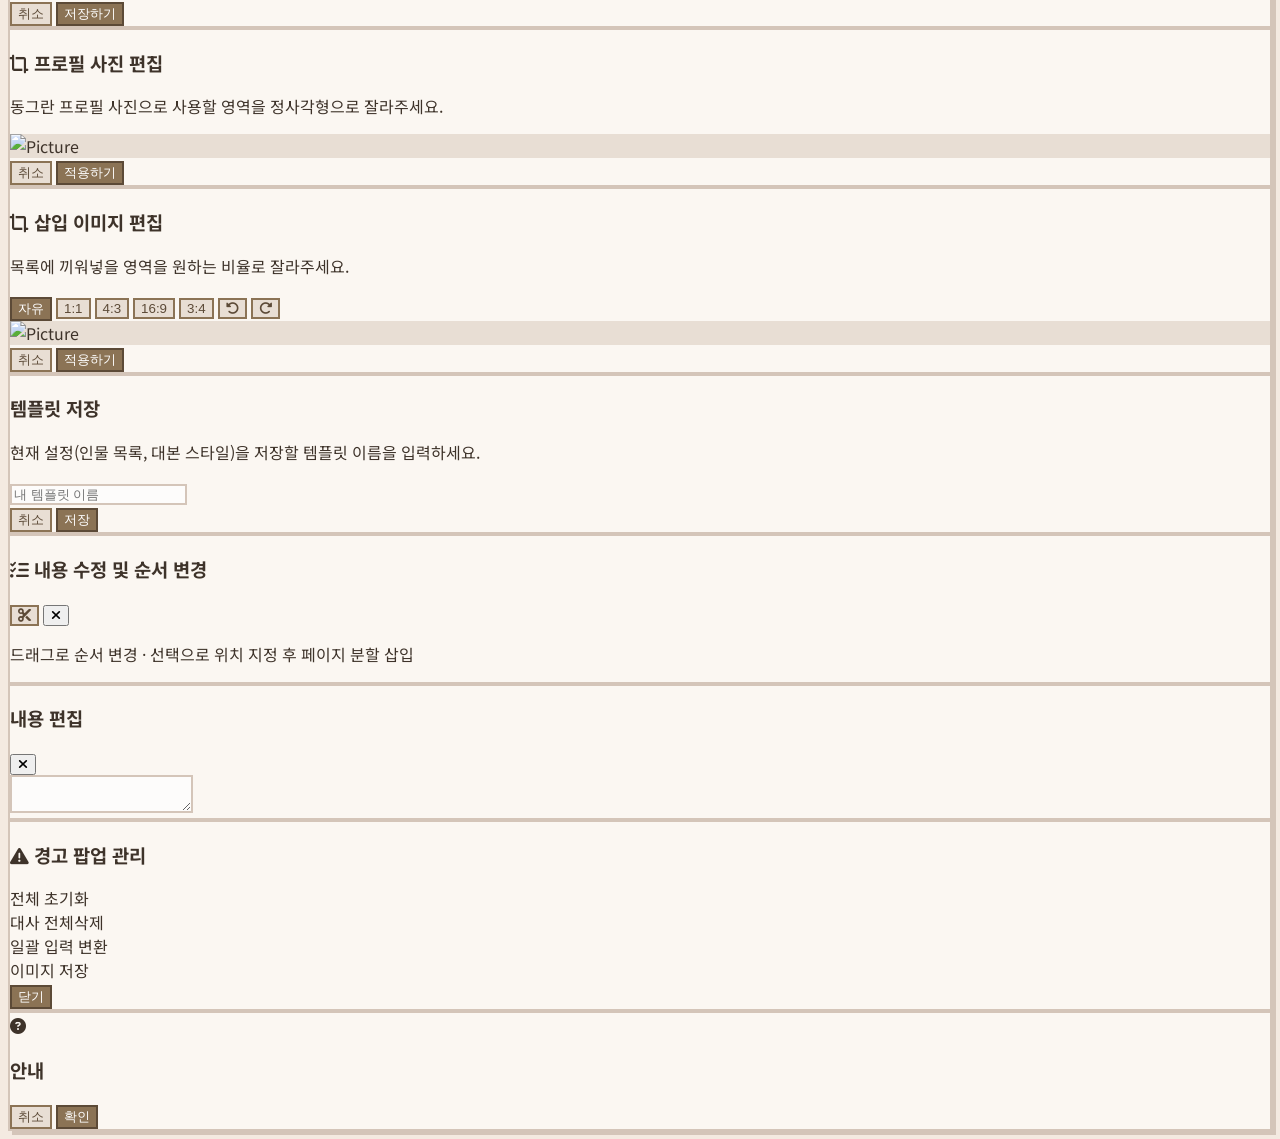
==== commit 4ec70e09: "feat(chat-format): hide repeated speaker's name/avatar on consecutive chat lines - Chat-bubble forma" ====
--- a/index.html
+++ b/index.html
@@ -569,11 +569,21 @@
       </h3>
       <div>
         <label class="block text-xs font-semibold text-gray-600 mb-1">화자 선택</label>
-        <select id="modal-char-select" class="retro-input px-3 py-2 text-sm rounded w-full"></select>
+        <select id="modal-char-select" onchange="updateModalShowNameVisibility()" class="retro-input px-3 py-2 text-sm rounded w-full"></select>
       </div>
       <div>
         <label class="block text-xs font-semibold text-gray-600 mb-1">대사 내용</label>
         <textarea id="modal-dialog-text" rows="4" class="retro-input px-3 py-2 text-sm rounded w-full resize-none"></textarea>
+      </div>
+      <div id="modal-show-name-wrapper" class="hidden flex items-center justify-between gap-3 bg-[#fdfcfb] border border-[#d4c5b9] rounded px-3 py-2">
+        <div>
+          <span class="text-xs font-bold text-[#5c4a37] block">이름(및 사진) 보이기</span>
+          <span class="text-[10px] text-gray-500">같은 인물이 연속으로 대사할 때 기본적으로 숨겨져요. 켜면 이 대사에서만 강제로 보여요.</span>
+        </div>
+        <label class="relative inline-flex items-center cursor-pointer shrink-0">
+          <input type="checkbox" id="modal-show-name-toggle" class="sr-only peer">
+          <div class="w-9 h-5 bg-gray-300 peer-focus:outline-none rounded-full peer peer-checked:after:translate-x-full peer-checked:after:border-white after:content-[''] after:absolute after:top-[2px] after:left-[2px] after:bg-white after:border-gray-300 after:border after:rounded-full after:h-4 after:w-4 after:transition-all peer-checked:bg-[#8b7355]"></div>
+        </label>
       </div>
       <div class="flex justify-end gap-2">
         <button onclick="closeEditModal()" class="retro-btn px-4 py-2 text-sm rounded">취소</button>
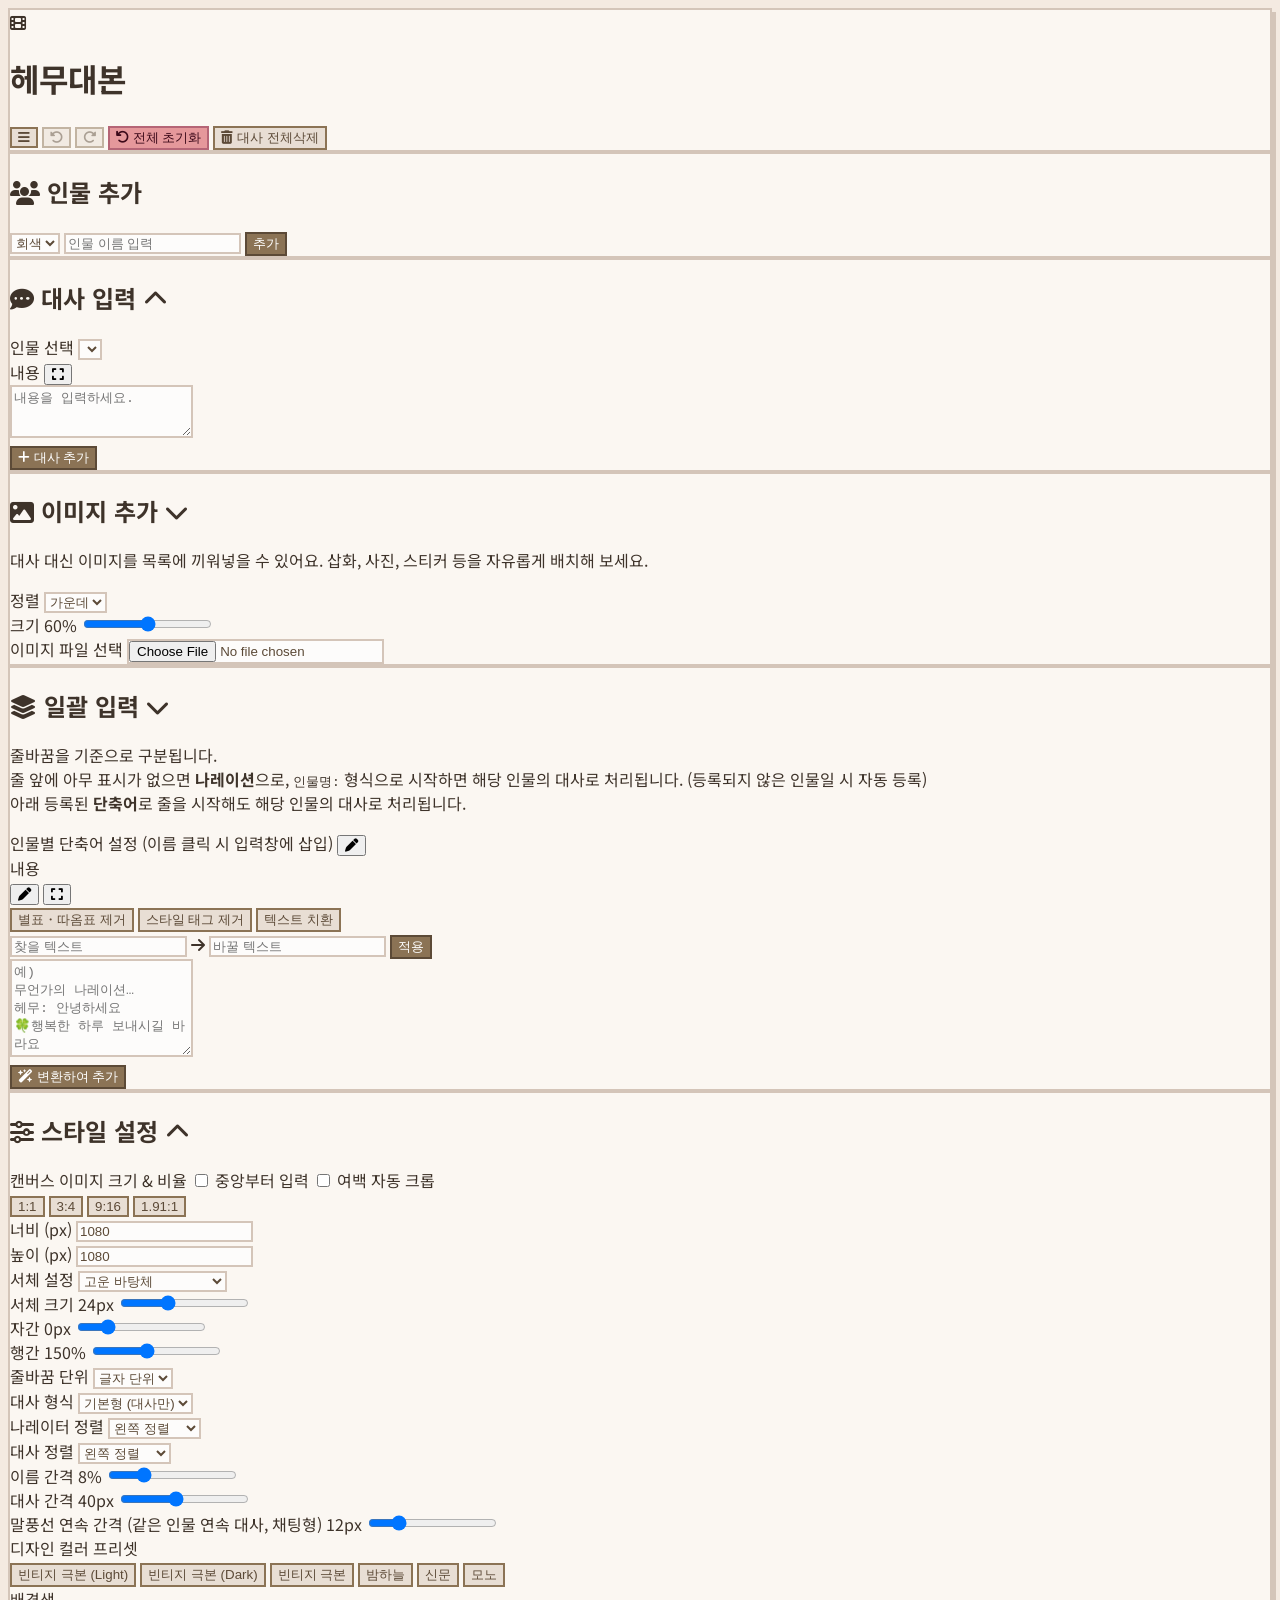
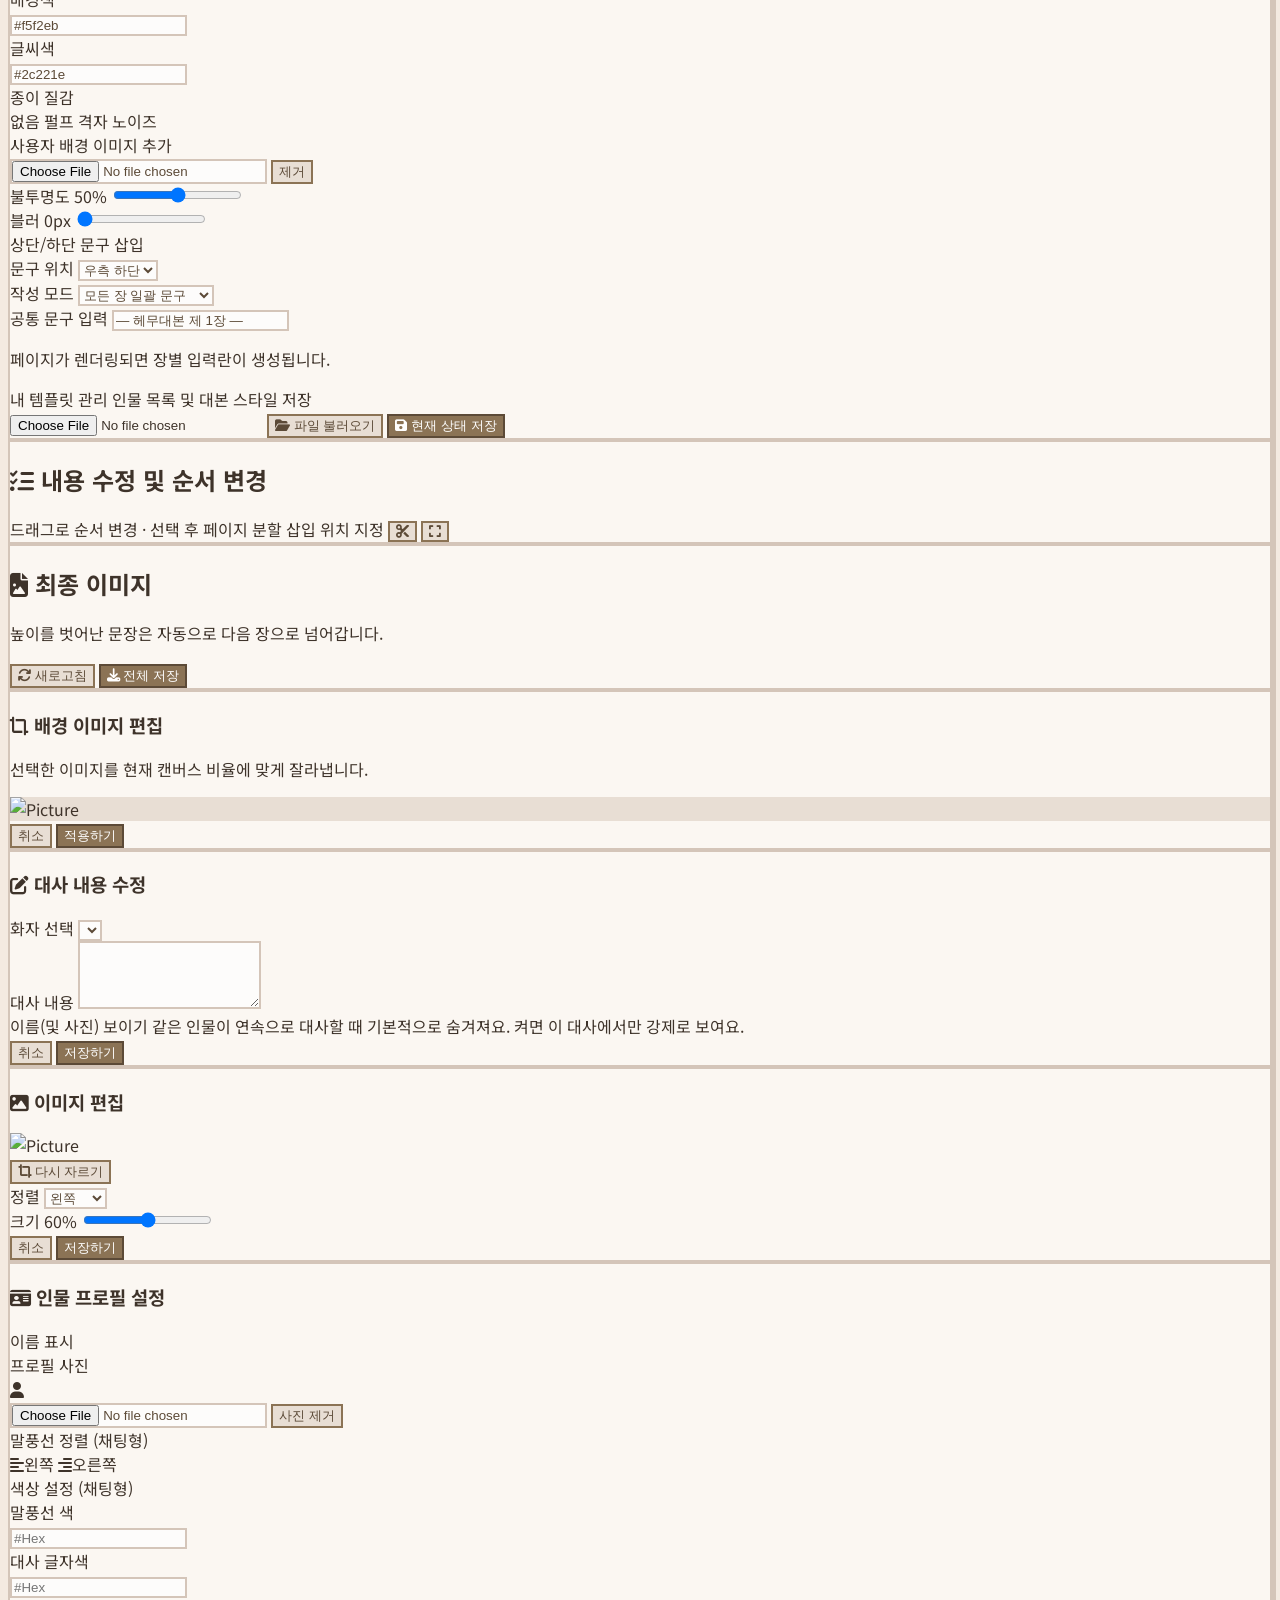
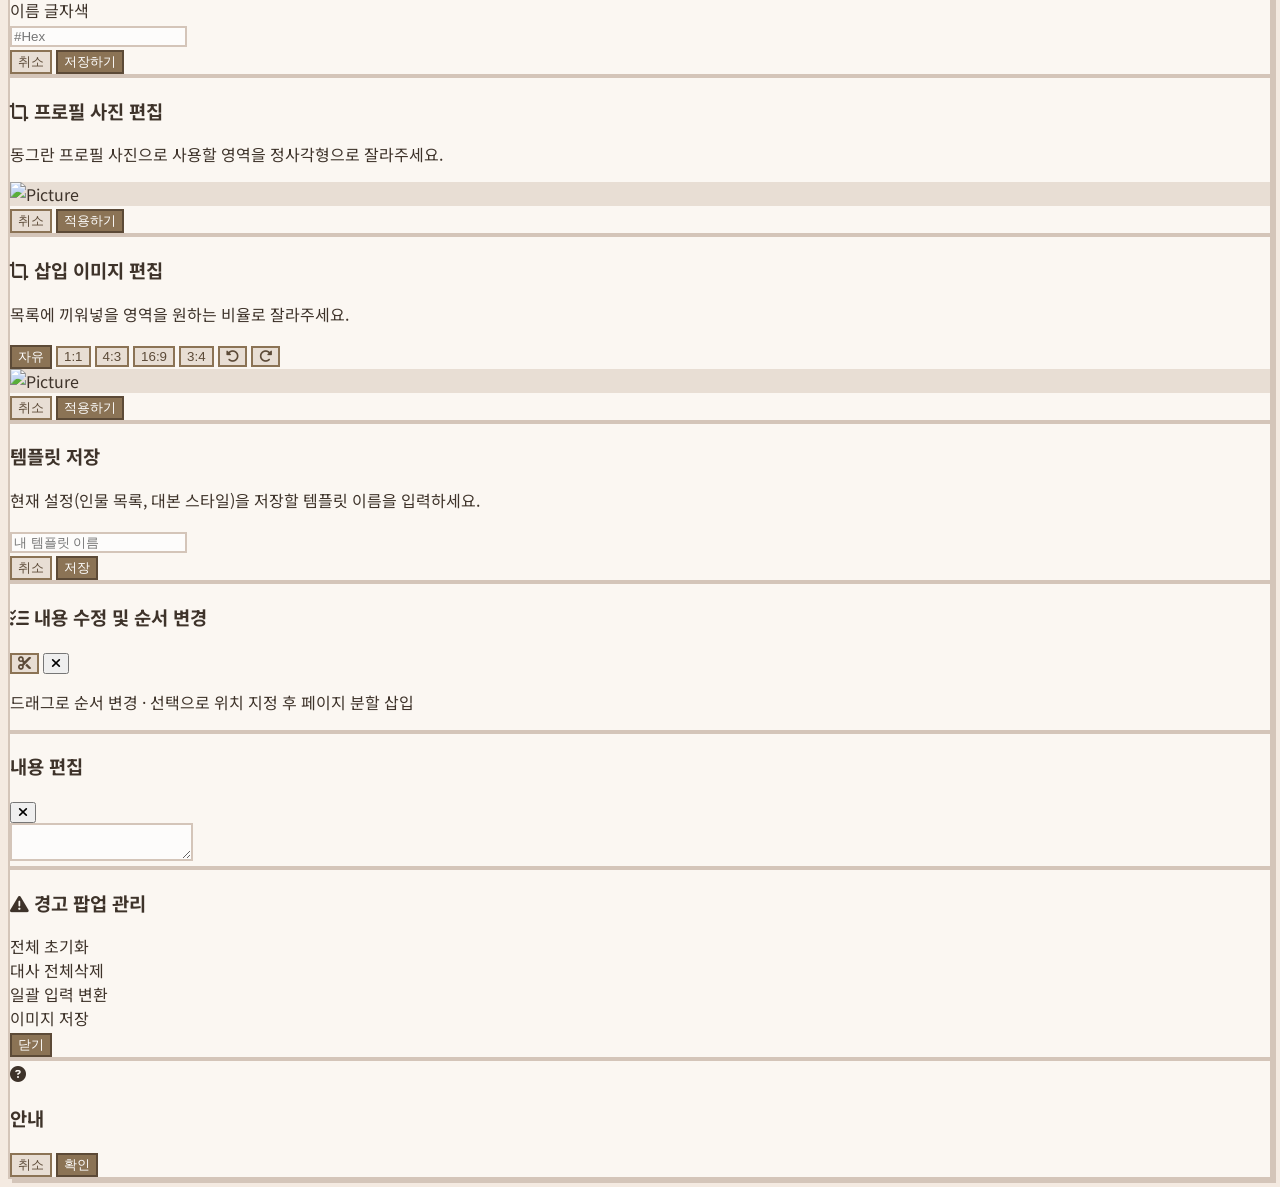
==== commit 9b03ed44: "feat(chat-format): independent name toggle per character + smaller consecutive-bubble spacing 1. Add" ====
--- a/index.html
+++ b/index.html
@@ -308,7 +308,7 @@
             </div>
             <div>
               <label class="block text-xs font-semibold text-gray-600 mb-1">대사 형식</label>
-              <select id="dialogue-format" onchange="updateConfigState(); commitHistory(); renderCanvas();" class="retro-input px-2 py-1.5 text-xs rounded w-full">
+              <select id="dialogue-format" onchange="updateConfigState(); toggleChatOnlyControls(); commitHistory(); renderCanvas();" class="retro-input px-2 py-1.5 text-xs rounded w-full">
                 <option value="plain">기본형 (대사만)</option>
                 <option value="chat">채팅형 (말풍선)</option>
               </select>
@@ -345,6 +345,15 @@
               <label class="block text-xs font-semibold text-gray-600 mb-1 flex justify-between"><span>대사 간격</span> <span id="line-spacing-val">40px</span></label>
               <input type="range" id="line-spacing" min="10" max="80" value="40" oninput="document.getElementById('line-spacing-val').innerText = this.value + 'px'; updateConfigState(); renderCanvas();" onchange="commitHistory();" class="w-full accent-[#8b7355] mt-1">
             </div>
+          </div>
+
+          <!-- Chat-format-only: spacing between consecutive same-speaker bubbles -->
+          <div id="chat-consecutive-spacing-wrapper" class="hidden">
+            <label class="block text-xs font-semibold text-gray-600 mb-1 flex justify-between">
+              <span>말풍선 연속 간격 <span class="text-[10px] text-gray-400 font-normal">(같은 인물 연속 대사, 채팅형)</span></span>
+              <span id="chat-consecutive-spacing-val">12px</span>
+            </label>
+            <input type="range" id="chat-consecutive-spacing" min="0" max="60" value="12" oninput="document.getElementById('chat-consecutive-spacing-val').innerText = this.value + 'px'; updateConfigState(); renderCanvas();" onchange="commitHistory();" class="w-full accent-[#8b7355] mt-1">
           </div>
 
           <!-- Pickr Colors & Preset Templates -->
@@ -636,11 +645,22 @@
         <i class="fa-solid fa-id-card"></i> <span id="char-profile-modal-title">인물 프로필 설정</span>
       </h3>
 
+      <!-- Name Label -->
+      <div>
+        <div class="flex justify-between items-center">
+          <label class="text-xs font-bold text-gray-600">이름 표시</label>
+          <label class="relative inline-flex items-center cursor-pointer" title="채팅형 말풍선에 인물 이름 표시 (프로필 사진 표시와는 독립적으로 켜고 끌 수 있어요)">
+            <input type="checkbox" id="char-name-toggle" onchange="handleCharNameToggle()" class="sr-only peer">
+            <div class="w-9 h-5 bg-gray-300 peer-focus:outline-none rounded-full peer peer-checked:after:translate-x-full peer-checked:after:border-white after:content-[''] after:absolute after:top-[2px] after:left-[2px] after:bg-white after:border-gray-300 after:border after:rounded-full after:h-4 after:w-4 after:transition-all peer-checked:bg-[#8b7355]"></div>
+          </label>
+        </div>
+      </div>
+
       <!-- Profile Picture -->
-      <div>
+      <div class="border-t border-[#e8ded4] pt-3">
         <div class="flex justify-between items-center mb-1.5">
           <label class="text-xs font-bold text-gray-600">프로필 사진</label>
-          <label class="relative inline-flex items-center cursor-pointer" title="채팅형 대사에 프로필 사진 표시">
+          <label class="relative inline-flex items-center cursor-pointer" title="채팅형 대사에 프로필 사진 표시 (이름 표시와는 독립적으로 켜고 끌 수 있어요)">
             <input type="checkbox" id="char-profile-image-toggle" onchange="handleCharProfileImageToggle()" class="sr-only peer">
             <div class="w-9 h-5 bg-gray-300 peer-focus:outline-none rounded-full peer peer-checked:after:translate-x-full peer-checked:after:border-white after:content-[''] after:absolute after:top-[2px] after:left-[2px] after:bg-white after:border-gray-300 after:border after:rounded-full after:h-4 after:w-4 after:transition-all peer-checked:bg-[#8b7355]"></div>
           </label>
